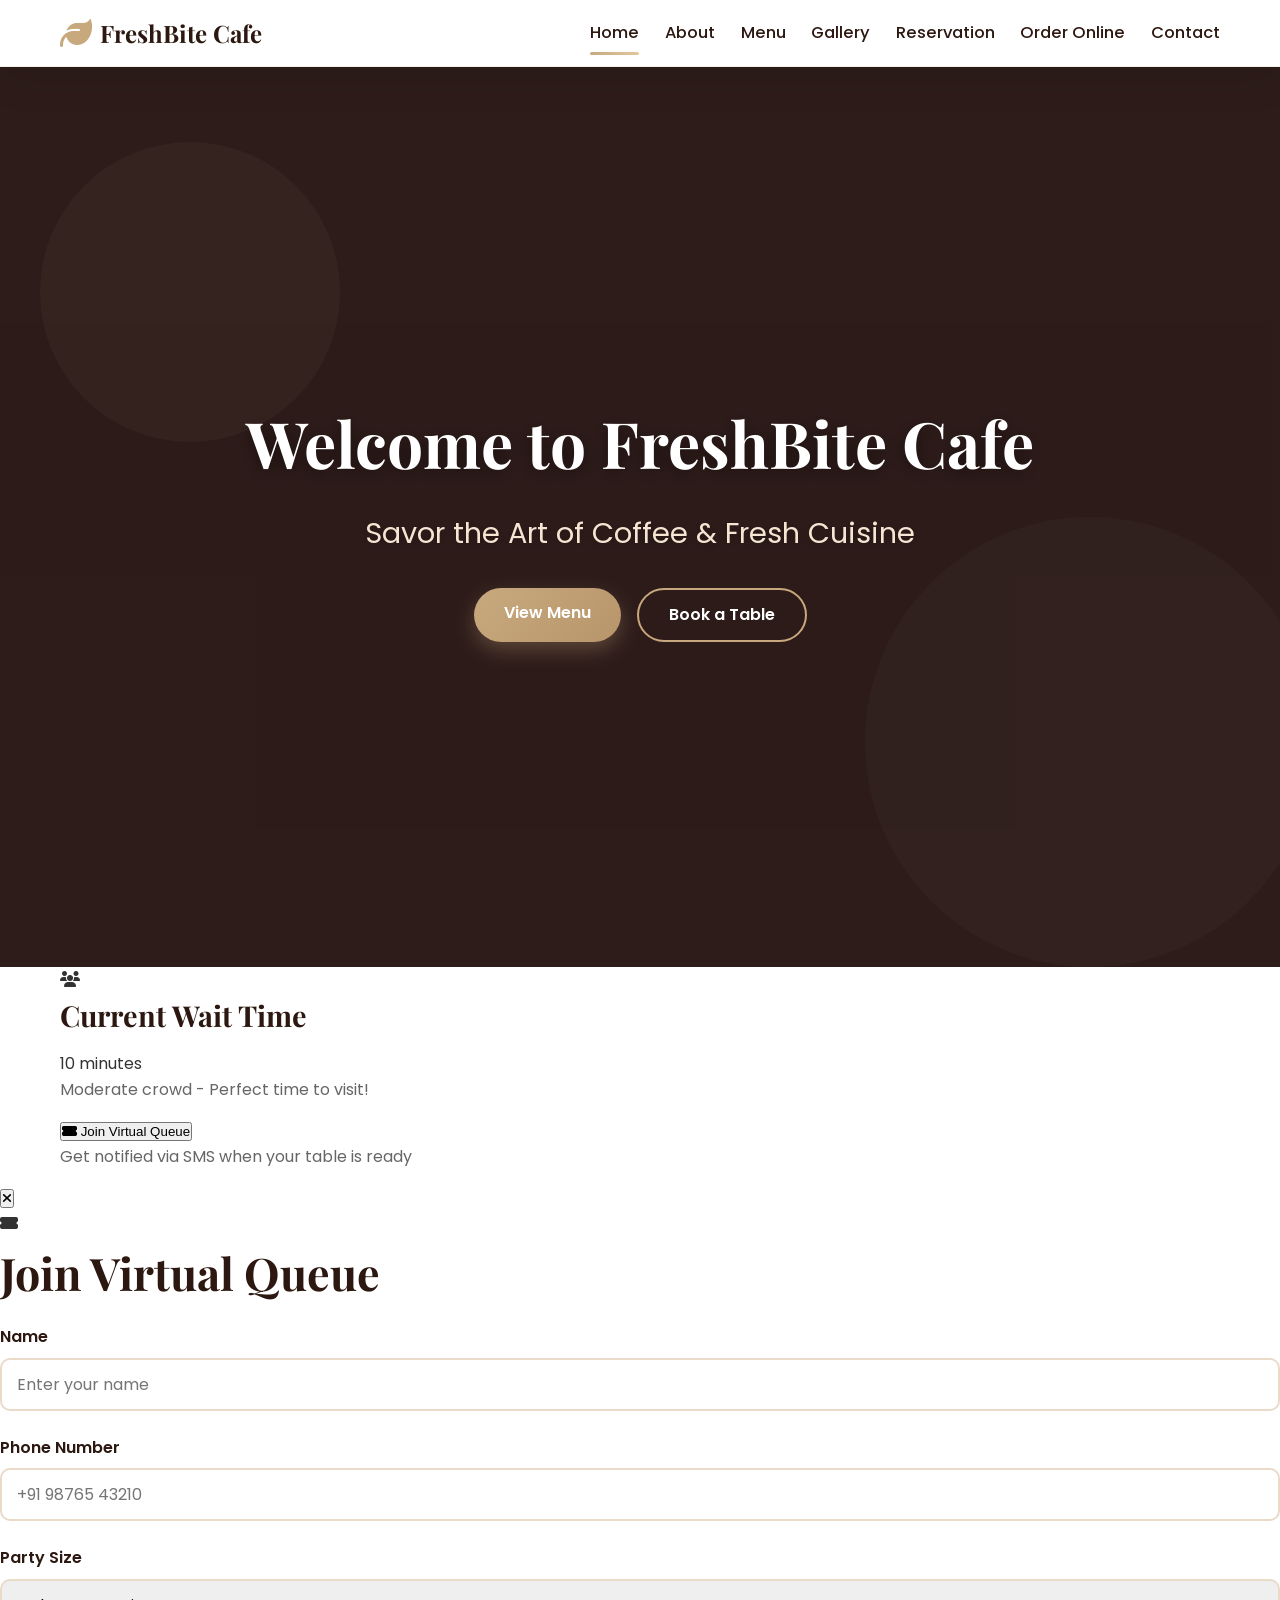
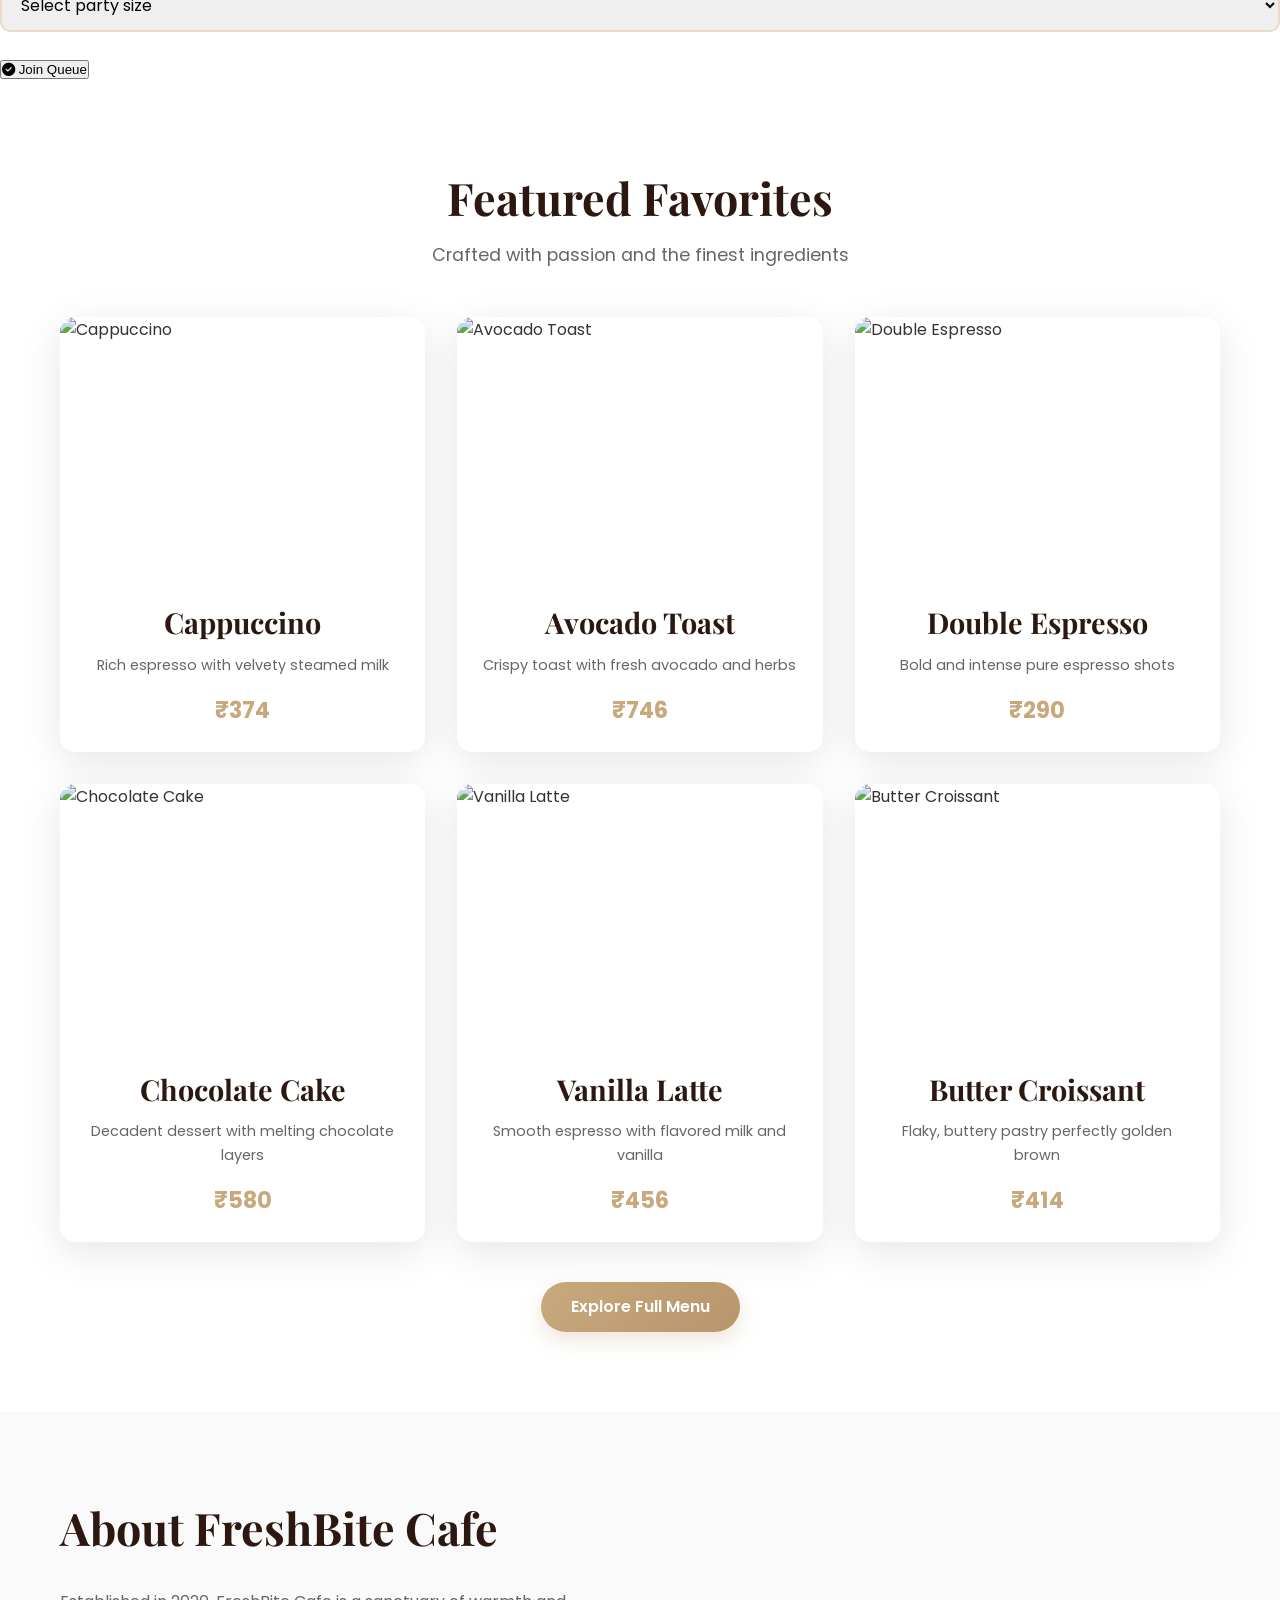
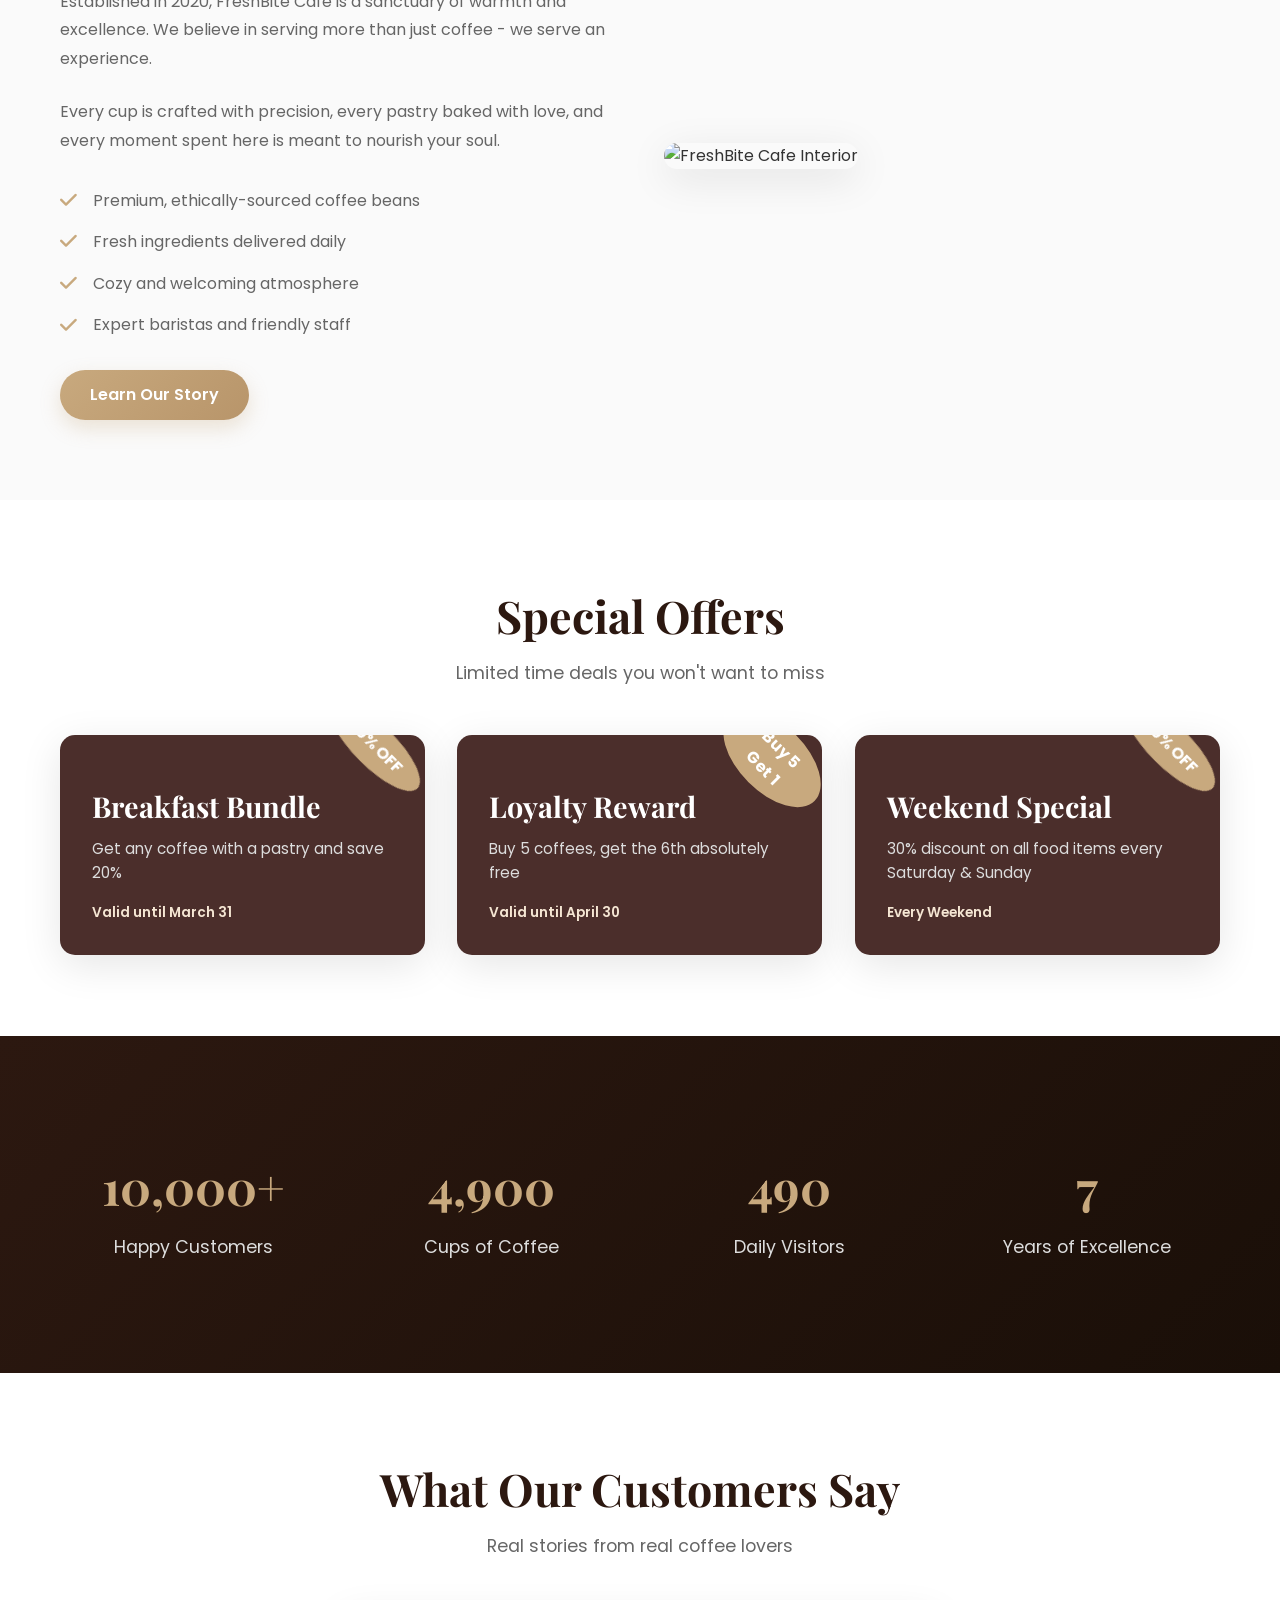
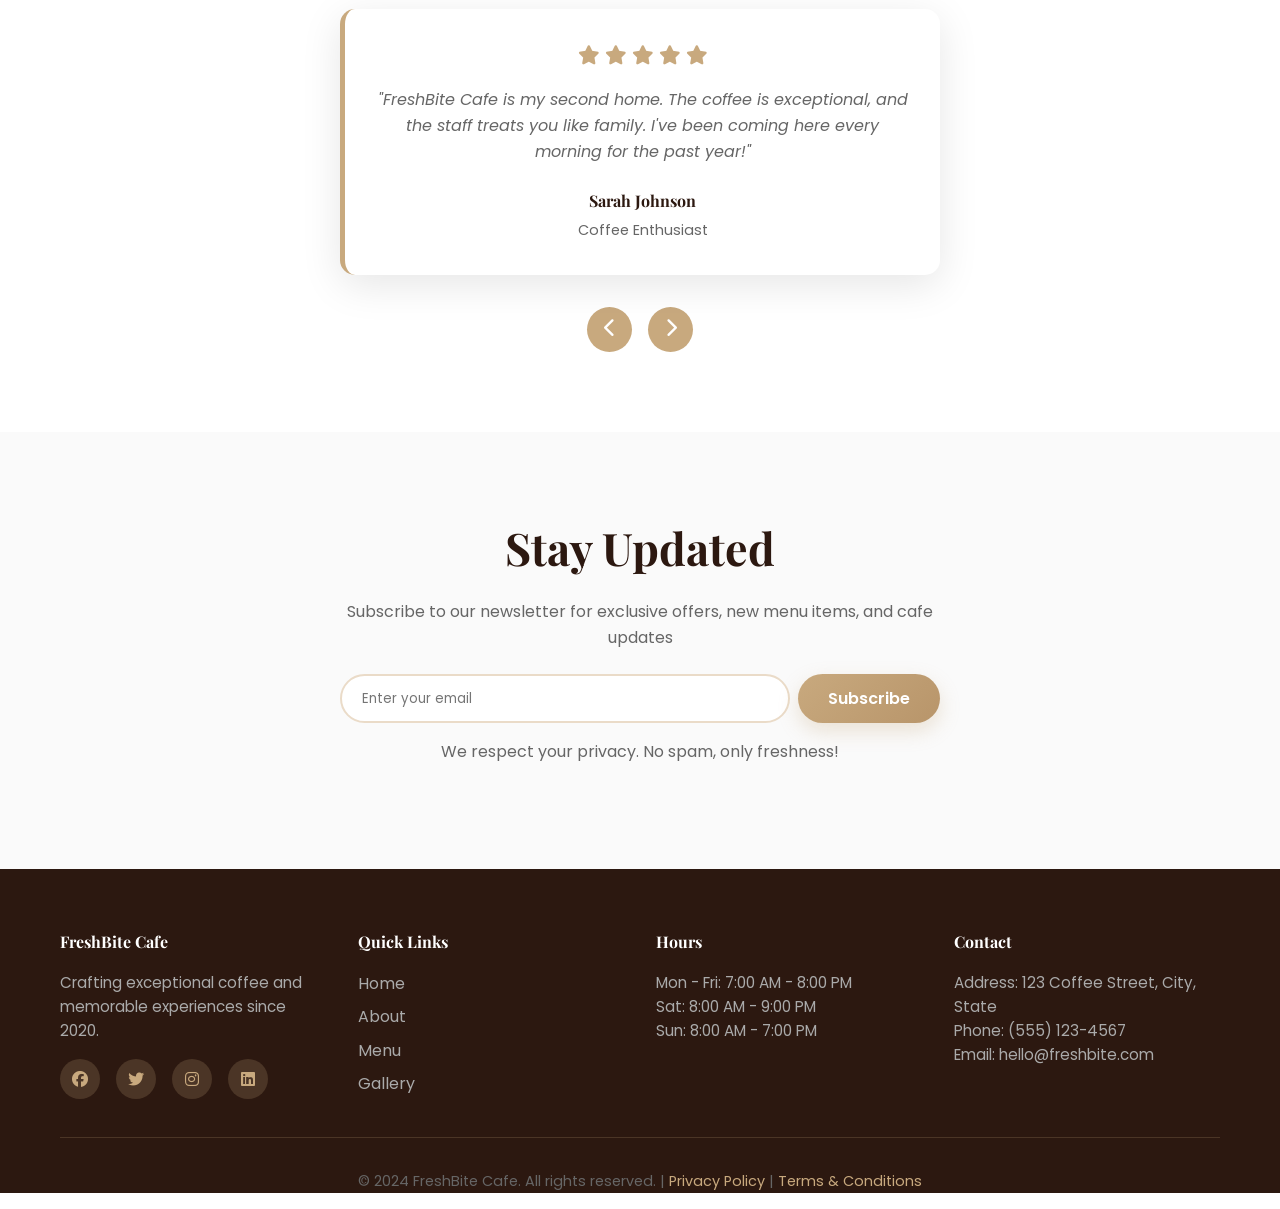
==== index.html @ 6f275ea7 "Initial commit - FreshBite Cafe Website" ====
﻿<!DOCTYPE html>
<html lang="en">
<head>
    <meta charset="UTF-8">
    <meta name="viewport" content="width=device-width, initial-scale=1.0">
    <meta name="description" content="FreshBite Cafe - Premium coffee and cafe experience with fresh ingredients and warm ambiance">
    <meta name="keywords" content="cafe, coffee, restaurant, fresh ingredients, dining">
    <meta name="author" content="FreshBite Cafe">
    <title>FreshBite Cafe - Premium Coffee & Dining Experience</title>
    <link rel="stylesheet" href="css/style.css">
    <link href="https://cdnjs.cloudflare.com/ajax/libs/font-awesome/6.4.0/css/all.min.css" rel="stylesheet">
    <link href="https://fonts.googleapis.com/css2?family=Playfair+Display:wght@400;500;600;700&family=Poppins:wght@300;400;500;600;700&display=swap" rel="stylesheet">
</head>
<body>
    <!-- Navigation -->
    <nav class="navbar">
        <div class="container nav-container">
            <div class="logo">
                <i class="fas fa-leaf"></i>
                <span>FreshBite Cafe</span>
            </div>
            <button class="hamburger" id="hamburger">
                <span></span>
                <span></span>
                <span></span>
            </button>
            <ul class="nav-links" id="navLinks">
                <li><a href="index.html" class="active">Home</a></li>
                <li><a href="pages/about.html">About</a></li>
                <li><a href="pages/menu.html">Menu</a></li>
                <li><a href="pages/gallery.html">Gallery</a></li>
                <li><a href="pages/reservation.html">Reservation</a></li>
                <li><a href="pages/order.html">Order Online</a></li>
                <li><a href="pages/contact.html">Contact</a></li>
            </ul>
        </div>
    </nav>

    <!-- Hero Section -->
    <section class="hero">
        <div class="hero-content">
            <h1 class="hero-title">Welcome to FreshBite Cafe</h1>
            <p class="hero-subtitle">Savor the Art of Coffee & Fresh Cuisine</p>
            <div class="hero-buttons">
                <a href="pages/menu.html" class="btn btn-primary">View Menu</a>
                <a href="pages/reservation.html" class="btn btn-secondary">Book a Table</a>
            </div>
        </div>
        <div class="hero-overlay"></div>
    </section>

    <!-- Queue Status Section -->
    <section class="queue-status-section">
        <div class="container">
            <div class="queue-status-container">
                <div class="queue-left">
                    <div class="queue-icon">
                        <i class="fas fa-users"></i>
                    </div>
                    <div class="queue-info">
                        <h3>Current Wait Time</h3>
                        <div class="wait-time" id="waitTime">
                            <span class="time-number">15</span>
                            <span class="time-unit">minutes</span>
                        </div>
                        <p class="queue-status-text" id="queueStatusText">Moderate crowd - Perfect time to visit!</p>
                    </div>
                </div>
                <div class="queue-right">
                    <button class="join-queue-btn" id="joinQueueBtn">
                        <i class="fas fa-ticket-alt"></i> Join Virtual Queue
                    </button>
                    <p class="queue-note">Get notified via SMS when your table is ready</p>
                </div>
            </div>
        </div>
    </section>

    <!-- Join Queue Modal -->
    <div class="modal-overlay" id="queueModal">
        <div class="modal-content queue-modal">
            <button class="modal-close" id="closeQueueModal">
                <i class="fas fa-times"></i>
            </button>
            <div class="modal-header">
                <i class="fas fa-ticket-alt"></i>
                <h2>Join Virtual Queue</h2>
            </div>
            <form class="queue-form" id="queueForm">
                <div class="form-group">
                    <label for="queueName">Name</label>
                    <input type="text" id="queueName" required placeholder="Enter your name">
                </div>
                <div class="form-group">
                    <label for="queuePhone">Phone Number</label>
                    <input type="tel" id="queuePhone" required placeholder="+91 98765 43210" pattern="[0-9+\s\-()]+">
                </div>
                <div class="form-group">
                    <label for="queuePartySize">Party Size</label>
                    <select id="queuePartySize" required>
                        <option value="">Select party size</option>
                        <option value="1">1 Person</option>
                        <option value="2">2 People</option>
                        <option value="3">3 People</option>
                        <option value="4">4 People</option>
                        <option value="5">5 People</option>
                        <option value="6">6+ People</option>
                    </select>
                </div>
                <button type="submit" class="submit-queue-btn">
                    <i class="fas fa-check-circle"></i> Join Queue
                </button>
            </form>
            <div class="queue-success" id="queueSuccess" style="display: none;">
                <i class="fas fa-check-circle"></i>
                <h3>You're in the Queue!</h3>
                <p>Your position: <strong id="queuePosition">3</strong></p>
                <p>Estimated wait: <strong id="estimatedWait">20 minutes</strong></p>
                <p class="success-note">We'll send you an SMS when your table is ready!</p>
                <button class="close-success-btn" id="closeSuccessBtn">Close</button>
            </div>
        </div>
    </div>

    <!-- Featured Dishes Section -->
    <section class="featured-dishes section-padding">
        <div class="container">
            <div class="section-header">
                <h2>Featured Favorites</h2>
                <p>Crafted with passion and the finest ingredients</p>
            </div>
            <div class="dishes-grid">
                <div class="dish-card" data-aos="fade-up">
                    <div class="dish-image">
                        <img src="https://images.unsplash.com/photo-1534778101976-62847782c213?w=400&h=300&fit=crop" alt="Cappuccino">
                        <div class="dish-overlay">
                            <a href="pages/menu.html" class="btn-small">View Menu</a>
                        </div>
                    </div>
                    <div class="dish-info">
                        <h3>Cappuccino</h3>
                        <p class="desc">Rich espresso with velvety steamed milk</p>
                        <span class="price">₹374</span>
                    </div>
                </div>

                <div class="dish-card" data-aos="fade-up">
                    <div class="dish-image">
                        <img src="https://images.unsplash.com/photo-1588137378633-dea1336ce1e2?w=400&h=300&fit=crop" alt="Avocado Toast">
                        <div class="dish-overlay">
                            <a href="pages/menu.html" class="btn-small">View Menu</a>
                        </div>
                    </div>
                    <div class="dish-info">
                        <h3>Avocado Toast</h3>
                        <p class="desc">Crispy toast with fresh avocado and herbs</p>
                        <span class="price">₹746</span>
                    </div>
                </div>

                <div class="dish-card" data-aos="fade-up">
                    <div class="dish-image">
                        <img src="https://images.unsplash.com/photo-1510591509098-f4fdc6d0ff04?w=400&h=300&fit=crop" alt="Double Espresso">
                        <div class="dish-overlay">
                            <a href="pages/menu.html" class="btn-small">View Menu</a>
                        </div>
                    </div>
                    <div class="dish-info">
                        <h3>Double Espresso</h3>
                        <p class="desc">Bold and intense pure espresso shots</p>
                        <span class="price">₹290</span>
                    </div>
                </div>

                <div class="dish-card" data-aos="fade-up">
                    <div class="dish-image">
                        <img src="https://images.unsplash.com/photo-1578985545062-69928b1d9587?w=400&h=300&fit=crop" alt="Chocolate Cake">
                        <div class="dish-overlay">
                            <a href="pages/menu.html" class="btn-small">View Menu</a>
                        </div>
                    </div>
                    <div class="dish-info">
                        <h3>Chocolate Cake</h3>
                        <p class="desc">Decadent dessert with melting chocolate layers</p>
                        <span class="price">₹580</span>
                    </div>
                </div>

                <div class="dish-card" data-aos="fade-up">
                    <div class="dish-image">
                        <img src="https://images.unsplash.com/photo-1461023058943-07fcbe16d735?w=400&h=300&fit=crop" alt="Vanilla Latte">
                        <div class="dish-overlay">
                            <a href="pages/menu.html" class="btn-small">View Menu</a>
                        </div>
                    </div>
                    <div class="dish-info">
                        <h3>Vanilla Latte</h3>
                        <p class="desc">Smooth espresso with flavored milk and vanilla</p>
                        <span class="price">₹456</span>
                    </div>
                </div>

                <div class="dish-card" data-aos="fade-up">
                    <div class="dish-image">
                        <img src="https://images.unsplash.com/photo-1555507036-ab1f4038808a?w=400&h=300&fit=crop" alt="Butter Croissant">
                        <div class="dish-overlay">
                            <a href="pages/menu.html" class="btn-small">View Menu</a>
                        </div>
                    </div>
                    <div class="dish-info">
                        <h3>Butter Croissant</h3>
                        <p class="desc">Flaky, buttery pastry perfectly golden brown</p>
                        <span class="price">₹414</span>
                    </div>
                </div>
            </div>
            <div class="text-center" style="margin-top: 40px;">
                <a href="pages/menu.html" class="btn btn-primary">Explore Full Menu</a>
            </div>
        </div>
    </section>

    <!-- About Preview Section -->
    <section class="about-preview section-padding bg-light">
        <div class="container">
            <div class="about-grid">
                <div class="about-content" data-aos="fade-right">
                    <h2>About FreshBite Cafe</h2>
                    <p>Established in 2020, FreshBite Cafe is a sanctuary of warmth and excellence. We believe in serving more than just coffee - we serve an experience.</p>
                    <p>Every cup is crafted with precision, every pastry baked with love, and every moment spent here is meant to nourish your soul.</p>
                    <ul class="benefits-list">
                        <li><i class="fas fa-check"></i> Premium, ethically-sourced coffee beans</li>
                        <li><i class="fas fa-check"></i> Fresh ingredients delivered daily</li>
                        <li><i class="fas fa-check"></i> Cozy and welcoming atmosphere</li>
                        <li><i class="fas fa-check"></i> Expert baristas and friendly staff</li>
                    </ul>
                    <a href="pages/about.html" class="btn btn-primary">Learn Our Story</a>
                </div>
                <div class="about-image" data-aos="fade-left">
                    <img src="https://images.unsplash.com/photo-1554118811-1e0d58224f24?w=600&h=500&fit=crop" alt="FreshBite Cafe Interior">
                </div>
            </div>
        </div>
    </section>

    <!-- Special Offers Section -->
    <section class="special-offers section-padding">
        <div class="container">
            <div class="section-header">
                <h2>Special Offers</h2>
                <p>Limited time deals you won't want to miss</p>
            </div>
            <div class="offers-grid">
                <div class="offer-card" data-aos="zoom-in">
                    <div class="offer-badge">20% OFF</div>
                    <h3>Breakfast Bundle</h3>
                    <p>Get any coffee with a pastry and save 20%</p>
                    <span class="valid">Valid until March 31</span>
                </div>
                <div class="offer-card" data-aos="zoom-in">
                    <div class="offer-badge">Buy 5 Get 1</div>
                    <h3>Loyalty Reward</h3>
                    <p>Buy 5 coffees, get the 6th absolutely free</p>
                    <span class="valid">Valid until April 30</span>
                </div>
                <div class="offer-card" data-aos="zoom-in">
                    <div class="offer-badge">30% OFF</div>
                    <h3>Weekend Special</h3>
                    <p>30% discount on all food items every Saturday & Sunday</p>
                    <span class="valid">Every Weekend</span>
                </div>
            </div>
        </div>
    </section>

    <!-- Statistics Section -->
    <section class="statistics section-padding bg-dark">
        <div class="container">
            <div class="stats-grid">
                <div class="stat-item" data-aos="fade-up">
                    <h3 class="stat-number" data-count="10000">0</h3>
                    <p>Happy Customers</p>
                </div>
                <div class="stat-item" data-aos="fade-up">
                    <h3 class="stat-number" data-count="5000">0</h3>
                    <p>Cups of Coffee</p>
                </div>
                <div class="stat-item" data-aos="fade-up">
                    <h3 class="stat-number" data-count="500">0</h3>
                    <p>Daily Visitors</p>
                </div>
                <div class="stat-item" data-aos="fade-up">
                    <h3 class="stat-number" data-count="8">0</h3>
                    <p>Years of Excellence</p>
                </div>
            </div>
        </div>
    </section>

    <!-- Testimonials Section -->
    <section class="testimonials section-padding">
        <div class="container">
            <div class="section-header">
                <h2>What Our Customers Say</h2>
                <p>Real stories from real coffee lovers</p>
            </div>
            <div class="testimonials-carousel" data-aos="fade-up">
                <div class="testimonial-item active">
                    <div class="testimonial-content">
                        <div class="stars">
                            <i class="fas fa-star"></i>
                            <i class="fas fa-star"></i>
                            <i class="fas fa-star"></i>
                            <i class="fas fa-star"></i>
                            <i class="fas fa-star"></i>
                        </div>
                        <p>"FreshBite Cafe is my second home. The coffee is exceptional, and the staff treats you like family. I've been coming here every morning for the past year!"</p>
                        <h4>Sarah Johnson</h4>
                        <span>Coffee Enthusiast</span>
                    </div>
                </div>

                <div class="testimonial-item">
                    <div class="testimonial-content">
                        <div class="stars">
                            <i class="fas fa-star"></i>
                            <i class="fas fa-star"></i>
                            <i class="fas fa-star"></i>
                            <i class="fas fa-star"></i>
                            <i class="fas fa-star"></i>
                        </div>
                        <p>"The ambiance here is perfect for working or meeting friends. Their pastries are fresh daily and the service is always prompt. Highly recommended!"</p>
                        <h4>Michael Chen</h4>
                        <span>Regular Customer</span>
                    </div>
                </div>

                <div class="testimonial-item">
                    <div class="testimonial-content">
                        <div class="stars">
                            <i class="fas fa-star"></i>
                            <i class="fas fa-star"></i>
                            <i class="fas fa-star"></i>
                            <i class="fas fa-star"></i>
                            <i class="fas fa-star"></i>
                        </div>
                        <p>"I had my first date here and we've been back every week since. The food is delicious, and the cozy atmosphere makes every visit special."</p>
                        <h4>Emily Rodriguez</h4>
                        <span>Cafe Lover</span>
                    </div>
                </div>
            </div>

            <div class="carousel-nav">
                <button class="carousel-btn prev" id="prevTestimonial">
                    <i class="fas fa-chevron-left"></i>
                </button>
                <button class="carousel-btn next" id="nextTestimonial">
                    <i class="fas fa-chevron-right"></i>
                </button>
            </div>
        </div>
    </section>

    <!-- Newsletter Section -->
    <section class="newsletter section-padding bg-light">
        <div class="container">
            <div class="newsletter-content" data-aos="fade-up">
                <h2>Stay Updated</h2>
                <p>Subscribe to our newsletter for exclusive offers, new menu items, and cafe updates</p>
                <form class="newsletter-form" id="newsletterForm">
                    <input type="email" placeholder="Enter your email" required>
                    <button type="submit" class="btn btn-primary">Subscribe</button>
                </form>
                <p class="newsletter-note">We respect your privacy. No spam, only freshness!</p>
            </div>
        </div>
    </section>

    <!-- Footer -->
    <footer class="footer">
        <div class="container">
            <div class="footer-content">
                <div class="footer-section">
                    <h4>FreshBite Cafe</h4>
                    <p>Crafting exceptional coffee and memorable experiences since 2020.</p>
                    <div class="social-links">
                        <a href="#"><i class="fab fa-facebook"></i></a>
                        <a href="#"><i class="fab fa-twitter"></i></a>
                        <a href="#"><i class="fab fa-instagram"></i></a>
                        <a href="#"><i class="fab fa-linkedin"></i></a>
                    </div>
                </div>
                <div class="footer-section">
                    <h4>Quick Links</h4>
                    <ul>
                        <li><a href="index.html">Home</a></li>
                        <li><a href="pages/about.html">About</a></li>
                        <li><a href="pages/menu.html">Menu</a></li>
                        <li><a href="pages/gallery.html">Gallery</a></li>
                    </ul>
                </div>
                <div class="footer-section">
                    <h4>Hours</h4>
                    <p>Mon - Fri: 7:00 AM - 8:00 PM<br>Sat: 8:00 AM - 9:00 PM<br>Sun: 8:00 AM - 7:00 PM</p>
                </div>
                <div class="footer-section">
                    <h4>Contact</h4>
                    <p>Address: 123 Coffee Street, City, State<br>Phone: (555) 123-4567<br>Email: hello@freshbite.com</p>
                </div>
            </div>
            <div class="footer-bottom">
                <p>&copy; 2024 FreshBite Cafe. All rights reserved. | <a href="#">Privacy Policy</a> | <a href="#">Terms & Conditions</a></p>
            </div>
        </div>
    </footer>

    <script src="js/script.js"></script>
</body>
</html>
---- css/style.css ----
/* ===== Global CSS Variables ===== */
:root {
    --primary-color: #C8A97E;
    --dark-color: #2C1810;
    --light-color: #F5E6D3;
    --accent-color: #4B2E2B;
    --text-color: #333;
    --border-color: #EADBC8;
    --white: #FFFFFF;
    
    --font-heading: 'Playfair Display', serif;
    --font-body: 'Poppins', sans-serif;
    
    --transition: all 0.3s ease;
    --shadow: 0 10px 40px rgba(0, 0, 0, 0.1);
    --shadow-dark: 0 20px 60px rgba(0, 0, 0, 0.15);
}

/* ===== Reset & Base Styles ===== */
* {
    margin: 0;
    padding: 0;
    box-sizing: border-box;
}

html {
    scroll-behavior: smooth;
}

body {
    font-family: var(--font-body);
    color: var(--text-color);
    line-height: 1.6;
    background-color: var(--white);
    opacity: 1;
    transition: opacity 0.3s ease;
}

body.page-transitioning {
    opacity: 0;
    pointer-events: none;
}

/* ===== Global UX Enhancements ===== */
.scroll-progress {
    position: fixed;
    top: 0;
    left: 0;
    height: 3px;
    width: 0;
    background: linear-gradient(90deg, var(--primary-color), #e2c79f);
    z-index: 2000;
    transition: width 0.15s linear;
}

.back-to-top {
    position: fixed;
    right: 22px;
    bottom: 22px;
    width: 48px;
    height: 48px;
    border: none;
    border-radius: 50%;
    background: var(--primary-color);
    color: var(--white);
    box-shadow: 0 10px 24px rgba(0, 0, 0, 0.2);
    cursor: pointer;
    z-index: 1200;
    opacity: 0;
    transform: translateY(12px);
    pointer-events: none;
    transition: opacity 0.25s ease, transform 0.25s ease, background-color 0.2s ease;
}

.back-to-top:hover {
    background: var(--accent-color);
}

.back-to-top.visible {
    opacity: 1;
    transform: translateY(0);
    pointer-events: auto;
}

@media (prefers-reduced-motion: reduce) {
    .scroll-progress,
    .back-to-top {
        transition: none;
    }
}

/* ===== Typography ===== */
h1, h2, h3, h4, h5, h6 {
    font-family: var(--font-heading);
    color: var(--dark-color);
}

h1 {
    font-size: 3.5rem;
    margin-bottom: 1rem;
}

h2 {
    font-size: 2.8rem;
    margin-bottom: 1rem;
}

h3 {
    font-size: 1.8rem;
    margin-bottom: 0.8rem;
}

p {
    margin-bottom: 1rem;
    color: #666;
}

a {
    color: var(--primary-color);
    text-decoration: none;
    transition: var(--transition);
}

a:hover {
    color: var(--dark-color);
}

/* ===== Container & Spacing ===== */
.container {
    max-width: 1200px;
    margin: 0 auto;
    padding: 0 20px;
}

.section-padding {
    padding: 80px 0;
}

.text-center {
    text-align: center;
}

/* ===== Navigation ===== */
.navbar {
    position: sticky;
    top: 0;
    background: rgba(255, 255, 255, 0.92);
    backdrop-filter: blur(10px);
    -webkit-backdrop-filter: blur(10px);
    padding: 0.85rem 0;
    border-bottom: 1px solid rgba(200, 169, 126, 0.18);
    box-shadow: 0 8px 26px rgba(0, 0, 0, 0.08);
    z-index: 1000;
    transition: var(--transition);
}

.nav-container {
    display: flex;
    justify-content: space-between;
    align-items: center;
}

.logo {
    display: flex;
    align-items: center;
    gap: 0.5rem;
    font-size: 1.5rem;
    font-weight: 700;
    color: var(--dark-color);
    font-family: var(--font-heading);
}

.logo i {
    color: var(--primary-color);
    font-size: 2rem;
}

.nav-links {
    display: flex;
    list-style: none;
    gap: 1.6rem;
    align-items: center;
}

.nav-links a {
    color: var(--dark-color);
    font-weight: 500;
    font-size: 1.03rem;
    padding: 0.25rem 0;
    position: relative;
    transition: var(--transition);
}

.nav-links a:hover {
    color: var(--accent-color);
}

.nav-links a::after {
    content: '';
    position: absolute;
    bottom: -7px;
    left: 0;
    width: 0;
    height: 3px;
    border-radius: 3px;
    background: linear-gradient(90deg, var(--primary-color), #e2c79f);
    transition: var(--transition);
}

.nav-links a:hover::after,
.nav-links a.active::after {
    width: 100%;
}

.nav-links a:focus-visible {
    outline: 2px solid rgba(200, 169, 126, 0.55);
    outline-offset: 4px;
    border-radius: 6px;
}

.hamburger {
    display: none;
    flex-direction: column;
    cursor: pointer;
    background: none;
    border: none;
    gap: 5px;
}

.hamburger span {
    width: 25px;
    height: 3px;
    background-color: var(--dark-color);
    border-radius: 3px;
    transition: var(--transition);
}

/* ===== Hero Section ===== */
.hero {
    height: 100vh;
    background: linear-gradient(135deg, #4B2E2B 0%, #2C1810 100%);
    background-image: url('data:image/svg+xml,<svg xmlns="http://www.w3.org/2000/svg" viewBox="0 0 1200 600"><rect fill="%234B2E2B" width="1200" height="600"/><circle cx="300" cy="150" r="100" fill="%23C8A97E" opacity="0.1"/><circle cx="900" cy="450" r="150" fill="%23EADBC8" opacity="0.05"/></svg>');
    background-size: cover;
    background-position: center;
    display: flex;
    align-items: center;
    justify-content: center;
    position: relative;
    overflow: hidden;
}

.hero-overlay {
    position: absolute;
    top: 0;
    left: 0;
    right: 0;
    bottom: 0;
    background: rgba(0, 0, 0, 0.4);
    z-index: 1;
}

.hero-content {
    text-align: center;
    color: var(--white);
    z-index: 2;
    position: relative;
    animation: fadeInUp 1s ease-out;
}

.hero-title {
    font-size: 4rem;
    margin-bottom: 1rem;
    color: var(--white);
    text-shadow: 0 4px 18px rgba(0, 0, 0, 0.45);
    animation: slideInDown 0.8s ease-out;
}

.hero-subtitle {
    font-size: 1.8rem;
    margin-bottom: 2rem;
    color: var(--light-color);
    text-shadow: 0 2px 10px rgba(0, 0, 0, 0.35);
    animation: slideInUp 0.8s ease-out 0.2s backwards;
}

.hero-buttons {
    display: flex;
    gap: 1rem;
    justify-content: center;
    flex-wrap: wrap;
    animation: fadeIn 1s ease-out 0.4s backwards;
}

/* ===== Buttons ===== */
.btn {
    display: inline-block;
    padding: 12px 30px;
    border-radius: 50px;
    font-weight: 600;
    text-decoration: none;
    transition: var(--transition);
    cursor: pointer;
    border: none;
    font-family: var(--font-body);
    font-size: 1rem;
}

.btn-primary {
    background: linear-gradient(135deg, var(--primary-color), #b8956a);
    color: var(--white);
    box-shadow: 0 8px 20px rgba(200, 169, 126, 0.3);
}

.btn-primary:hover {
    transform: translateY(-3px);
    box-shadow: 0 12px 30px rgba(200, 169, 126, 0.4);
}

.btn-secondary {
    background: transparent;
    color: var(--white);
    border: 2px solid var(--primary-color);
}

.btn-secondary:hover {
    background: var(--primary-color);
    color: var(--white);
    transform: translateY(-3px);
}

.btn-small {
    padding: 8px 20px;
    font-size: 0.9rem;
}

/* ===== Featured Dishes Section ===== */
.featured-dishes {
    background: var(--white);
}

.section-header {
    text-align: center;
    margin-bottom: 3rem;
}

.section-header h2 {
    color: var(--dark-color);
    margin-bottom: 0.5rem;
}

.section-header p {
    font-size: 1.1rem;
    color: #666;
}

.dishes-grid {
    display: grid;
    grid-template-columns: repeat(auto-fit, minmax(280px, 1fr));
    gap: 2rem;
    margin-bottom: 2rem;
}

.dish-card {
    background: var(--white);
    border-radius: 15px;
    overflow: hidden;
    box-shadow: var(--shadow);
    transition: var(--transition);
    cursor: pointer;
}

.dish-card:hover {
    transform: translateY(-10px);
    box-shadow: var(--shadow-dark);
}

.dish-image {
    position: relative;
    overflow: hidden;
    height: 250px;
}

.dish-image img {
    width: 100%;
    height: 100%;
    object-fit: cover;
    transition: var(--transition);
}

.dish-card:hover .dish-image img {
    transform: scale(1.1);
}

.dish-overlay {
    position: absolute;
    top: 0;
    left: 0;
    right: 0;
    bottom: 0;
    background: rgba(76, 46, 43, 0.8);
    display: flex;
    align-items: center;
    justify-content: center;
    opacity: 0;
    transition: var(--transition);
}

.dish-card:hover .dish-overlay {
    opacity: 1;
}

.dish-info {
    padding: 1.5rem;
    text-align: center;
}

.dish-info h3 {
    margin: 0.5rem 0;
    color: var(--dark-color);
}

.dish-info .desc {
    font-size: 0.9rem;
    color: #666;
    margin-bottom: 1rem;
}

.price {
    display: block;
    font-size: 1.4rem;
    color: var(--primary-color);
    font-weight: 700;
}

/* ===== About Preview Section ===== */
.about-preview {
    background: #FAFAFA;
}

.about-grid {
    display: grid;
    grid-template-columns: 1fr 1fr;
    gap: 3rem;
    align-items: center;
}

.about-content h2 {
    margin-bottom: 1.5rem;
}

.about-content p {
    font-size: 1rem;
    line-height: 1.8;
    margin-bottom: 1.5rem;
    color: #666;
}

.benefits-list {
    list-style: none;
    margin: 2rem 0;
}

.benefits-list li {
    display: flex;
    align-items: center;
    gap: 1rem;
    margin-bottom: 1rem;
    font-size: 1rem;
    color: #666;
}

.benefits-list i {
    color: var(--primary-color);
    font-size: 1.2rem;
}

.about-image img {
    width: 100%;
    border-radius: 15px;
    box-shadow: var(--shadow);
}

/* ===== Special Offers Section ===== */
.offers-grid {
    display: grid;
    grid-template-columns: repeat(auto-fit, minmax(260px, 1fr));
    gap: 2rem;
}

.offer-card {
    background: linear-gradient(135deg, var(--accent-color), #4B2E2B);
    color: var(--white);
    padding: 2rem;
    border-radius: 15px;
    position: relative;
    overflow: hidden;
    transition: var(--transition);
    box-shadow: var(--shadow);
}

.offer-card:hover {
    transform: translateY(-10px);
    box-shadow: var(--shadow-dark);
}

.offer-badge {
    position: absolute;
    top: -10px;
    right: -10px;
    background: var(--primary-color);
    color: var(--white);
    padding: 0.5rem 1.5rem;
    font-weight: 700;
    transform: rotate(45deg);
    border-radius: 50%;
    width: 120px;
    text-align: center;
}

.offer-card h3 {
    color: var(--white);
    margin-bottom: 0.5rem;
    margin-top: 1rem;
}

.offer-card p {
    color: #ddd;
    font-size: 0.95rem;
}

.valid {
    display: block;
    font-size: 0.85rem;
    color: var(--light-color);
    margin-top: 1rem;
    font-weight: 600;
}

/* ===== Statistics Section ===== */
.statistics {
    background: linear-gradient(135deg, #2C1810, #1a0f08);
    color: var(--white);
}

.stats-grid {
    display: grid;
    grid-template-columns: repeat(auto-fit, minmax(200px, 1fr));
    gap: 2rem;
    text-align: center;
}

.stat-item {
    padding: 2rem;
}

.stat-number {
    font-size: 3rem;
    font-weight: 700;
    color: var(--primary-color);
    margin-bottom: 0.5rem;
}

.stat-item p {
    font-size: 1.1rem;
    color: #ddd;
    margin: 0;
}

/* ===== Testimonials Section ===== */
.testimonials-carousel {
    position: relative;
    max-width: 600px;
    margin: 2rem auto;
}

.testimonial-item {
    display: none;
    opacity: 0;
    transition: var(--transition);
}

.testimonial-item.active {
    display: block;
    opacity: 1;
}

.testimonial-content {
    background: var(--white);
    padding: 2rem;
    border-radius: 15px;
    box-shadow: var(--shadow);
    text-align: center;
    border-left: 5px solid var(--primary-color);
}

.stars {
    color: var(--primary-color);
    font-size: 1.2rem;
    margin-bottom: 1rem;
}

.testimonial-content p {
    font-size: 1rem;
    color: #666;
    margin-bottom: 1.5rem;
    font-style: italic;
}

.testimonial-content h4 {
    color: var(--dark-color);
    margin-bottom: 0.2rem;
}

.testimonial-content span {
    color: #666;
    font-size: 0.9rem;
}

.carousel-nav {
    display: flex;
    justify-content: center;
    gap: 1rem;
    margin-top: 2rem;
}

.carousel-btn {
    background: var(--primary-color);
    color: var(--white);
    border: none;
    width: 45px;
    height: 45px;
    border-radius: 50%;
    cursor: pointer;
    transition: var(--transition);
    font-size: 1.2rem;
}

.carousel-btn:hover {
    background: var(--dark-color);
    transform: scale(1.1);
}

/* ===== Newsletter Section ===== */
.newsletter-content {
    text-align: center;
    max-width: 600px;
    margin: 0 auto;
}

.newsletter-content h2 {
    margin-bottom: 1rem;
}

.newsletter-content p {
    margin-bottom: 1.5rem;
    font-size: 1rem;
}

.newsletter-form {
    display: flex;
    gap: 0.5rem;
    margin-bottom: 1rem;
    flex-wrap: wrap;
    justify-content: center;
}

.newsletter-form input {
    flex: 1;
    min-width: 200px;
    padding: 12px 20px;
    border: 2px solid var(--border-color);
    border-radius: 50px;
    font-family: var(--font-body);
    transition: var(--transition);
}

.newsletter-form input:focus {
    outline: none;
    border-color: var(--primary-color);
    box-shadow: 0 0 0 3px rgba(200, 169, 126, 0.1);
}

.newsletter-form button {
    padding: 12px 30px;
}

.newsletter-note {
    font-size: 0.85rem;
    color: #666;
    margin: 0;
}

/* ===== Footer ===== */
.footer {
    background: var(--dark-color);
    color: #ddd;
    padding: 60px 0 0;
}

.footer-content {
    display: grid;
    grid-template-columns: repeat(auto-fit, minmax(250px, 1fr));
    gap: 2rem;
    margin-bottom: 2rem;
}

.footer-section h4 {
    color: var(--white);
    margin-bottom: 1rem;
}

.footer-section p {
    font-size: 0.95rem;
    color: #aaa;
}

.footer-section ul {
    list-style: none;
}

.footer-section ul li {
    margin-bottom: 0.5rem;
}

.footer-section ul li a {
    color: #aaa;
    transition: var(--transition);
}

.footer-section ul li a:hover {
    color: var(--primary-color);
}

.social-links {
    display: flex;
    gap: 1rem;
}

.social-links a {
    display: inline-flex;
    align-items: center;
    justify-content: center;
    width: 40px;
    height: 40px;
    background: rgba(200, 169, 126, 0.2);
    border-radius: 50%;
    color: var(--primary-color);
    transition: var(--transition);
    pointer-events: none;
    cursor: default;
}

.social-links a:hover {
    background: var(--primary-color);
    color: var(--white);
    transform: translateY(-3px);
}

.social-links-large a {
    width: 45px;
    height: 45px;
    font-size: 1.5rem;
}

.footer-bottom {
    border-top: 1px solid rgba(200, 169, 126, 0.2);
    padding-top: 2rem;
    text-align: center;
    font-size: 0.9rem;
    color: #999;
}

.footer-bottom a {
    color: var(--primary-color);
}

/* ===== Page Header ===== */
.page-header {
    background: linear-gradient(135deg, #4B2E2B 0%, #2C1810 100%);
    color: var(--white);
    padding: 120px 20px;
    text-align: center;
}

.page-header-content h1 {
    color: var(--white);
    font-size: 3rem;
    margin-bottom: 0.5rem;
}

.page-header-content p {
    color: var(--light-color);
    font-size: 1.3rem;
    margin: 0;
}

/* ===== Menu Page ===== */
.filter-buttons {
    display: flex;
    justify-content: center;
    gap: 1rem;
    flex-wrap: wrap;
    margin-bottom: 3rem;
}

.filter-btn {
    padding: 10px 25px;
    border: 2px solid var(--border-color);
    background: var(--white);
    color: var(--dark-color);
    border-radius: 50px;
    cursor: pointer;
    font-weight: 600;
    transition: var(--transition);
    font-family: var(--font-body);
}

.filter-btn:hover,
.filter-btn.active {
    background: var(--primary-color);
    color: var(--white);
    border-color: var(--primary-color);
}

.menu-grid {
    display: grid;
    grid-template-columns: repeat(auto-fit, minmax(280px, 1fr));
    gap: 2rem;
}

.menu-item {
    background: var(--white);
    border-radius: 15px;
    overflow: hidden;
    box-shadow: var(--shadow);
    transition: var(--transition);
    opacity: 1;
    animation: fadeIn 0.3s ease-out;
}

.menu-item.hidden {
    display: none;
}

.menu-item:hover {
    transform: translateY(-10px);
    box-shadow: var(--shadow-dark);
}

.menu-item-image {
    position: relative;
    overflow: hidden;
    height: 250px;
}

.menu-item-image img {
    width: 100%;
    height: 100%;
    object-fit: cover;
    transition: var(--transition);
}

.menu-item:hover .menu-item-image img {
    transform: scale(1.1);
}

.menu-overlay {
    position: absolute;
    top: 0;
    left: 0;
    right: 0;
    bottom: 0;
    background: rgba(76, 46, 43, 0.8);
    display: flex;
    align-items: center;
    justify-content: center;
    opacity: 0;
    transition: var(--transition);
}

.menu-item:hover .menu-overlay {
    opacity: 1;
}

.order-btn {
    background: var(--primary-color);
    color: var(--white);
    border: none;
    padding: 10px 25px;
    border-radius: 50px;
    cursor: pointer;
    font-weight: 600;
    transition: var(--transition);
    font-family: var(--font-body);
}

.order-btn:hover {
    background: var(--dark-color);
}

.menu-item-content {
    padding: 1.5rem;
    text-align: center;
}

.menu-item-content h3 {
    margin-bottom: 0.5rem;
}

.menu-item-content p {
    font-size: 0.9rem;
    color: #999;
    margin-bottom: 1rem;
}

.menu-price {
    display: block;
    font-size: 1.3rem;
    font-weight: 700;
    color: var(--primary-color);
}

/* ===== Gallery Page ===== */
.gallery-section {
    background: var(--white);
}

.gallery-grid {
    display: grid;
    grid-template-columns: repeat(auto-fit, minmax(280px, 1fr));
    gap: 2rem;
}

.gallery-item {
    border-radius: 15px;
    overflow: hidden;
    box-shadow: var(--shadow);
    transition: var(--transition);
}

.gallery-item:hover {
    box-shadow: var(--shadow-dark);
}

.gallery-image-wrapper {
    position: relative;
    overflow: hidden;
    height: 280px;
}

.gallery-image-wrapper img {
    width: 100%;
    height: 100%;
    object-fit: cover;
    transition: var(--transition);
}

.gallery-item:hover .gallery-image-wrapper img {
    transform: scale(1.1);
}

.gallery-overlay {
    position: absolute;
    top: 0;
    left: 0;
    right: 0;
    bottom: 0;
    background: rgba(76, 46, 43, 0.8);
    display: flex;
    align-items: center;
    justify-content: center;
    opacity: 0;
    transition: var(--transition);
}

.gallery-item:hover .gallery-overlay {
    opacity: 1;
}

.lightbox-trigger {
    display: inline-flex;
    align-items: center;
    justify-content: center;
    width: 50px;
    height: 50px;
    background: var(--primary-color);
    color: var(--white);
    border-radius: 50%;
    font-size: 1.5rem;
    transition: var(--transition);
}

.lightbox-trigger:hover {
    background: var(--dark-color);
    transform: scale(1.1);
}

.gallery-caption {
    padding: 1rem 1.5rem;
    background: #f9f9f9;
    text-align: center;
    margin: 0;
    color: var(--dark-color);
    font-weight: 600;
}

/* ===== Lightbox ===== */
.lightbox-modal {
    display: none;
    position: fixed;
    top: 0;
    left: 0;
    right: 0;
    bottom: 0;
    background: rgba(0, 0, 0, 0.95);
    z-index: 2000;
    align-items: center;
    justify-content: center;
}

.lightbox-modal.active {
    display: flex;
}

.lightbox-content {
    position: relative;
    max-width: 90vw;
    max-height: 80vh;
}

.lightbox-content img {
    width: 100%;
    height: auto;
    max-width: 800px;
    max-height: 600px;
    object-fit: contain;
    border-radius: 10px;
}

.lightbox-close {
    position: absolute;
    top: -40px;
    right: 0;
    background: none;
    border: none;
    color: var(--white);
    font-size: 2rem;
    cursor: pointer;
    transition: var(--transition);
}

.lightbox-close:hover {
    transform: scale(1.2);
}

.lightbox-prev,
.lightbox-next {
    position: absolute;
    top: 50%;
    transform: translateY(-50%);
    background: rgba(200, 169, 126, 0.8);
    color: var(--white);
    border: none;
    width: 50px;
    height: 50px;
    border-radius: 50%;
    font-size: 1.5rem;
    cursor: pointer;
    transition: var(--transition);
}

.lightbox-prev:hover,
.lightbox-next:hover {
    background: var(--primary-color);
}

.lightbox-prev {
    left: -60px;
}

.lightbox-next {
    right: -60px;
}

/* ===== Reservation Page ===== */
.reservation-wrapper {
    display: grid;
    grid-template-columns: 1fr 1fr;
    gap: 3rem;
    align-items: start;
}

.reservation-benefits {
    list-style: none;
}

.reservation-benefits li {
    display: flex;
    gap: 1.5rem;
    margin-bottom: 2rem;
}

.benefit-icon {
    flex-shrink: 0;
    width: 50px;
    height: 50px;
    background: linear-gradient(135deg, var(--primary-color), #b8956a);
    color: var(--white);
    border-radius: 15px;
    display: flex;
    align-items: center;
    justify-content: center;
    font-size: 1.5rem;
}

.benefit-text h4 {
    margin-bottom: 0.3rem;
    color: var(--dark-color);
}

.benefit-text p {
    font-size: 0.95rem;
    margin: 0;
}

.hours-info,
.contact-info {
    background: #f9f9f9;
    padding: 1.5rem;
    border-radius: 15px;
    margin-top: 2rem;
}

.hours-info h3,
.contact-info h3 {
    margin-bottom: 1rem;
    color: var(--dark-color);
}

.hours-table {
    width: 100%;
    border-collapse: collapse;
}

.hours-table tr {
    border-bottom: 1px solid var(--border-color);
}

.hours-table td {
    padding: 0.8rem 0;
    font-size: 0.95rem;
}

.hours-table td:last-child {
    text-align: right;
    color: var(--primary-color);
    font-weight: 600;
}

.contact-info p {
    margin-bottom: 0.5rem;
}

.contact-info strong {
    color: var(--dark-color);
}

.social-section {
    margin-top: 2rem;
}

.social-section h3 {
    margin-bottom: 1rem;
    color: var(--dark-color);
}

/* ===== Forms ===== */
.reservation-form,
.contact-form {
    background: var(--white);
    padding: 2rem;
    border-radius: 15px;
    box-shadow: var(--shadow);
}

.form-group {
    margin-bottom: 1.5rem;
}

.form-row {
    display: grid;
    grid-template-columns: 1fr 1fr;
    gap: 1.5rem;
}

.form-group label {
    display: block;
    margin-bottom: 0.5rem;
    font-weight: 600;
    color: var(--dark-color);
}

.form-group input,
.form-group textarea,
.form-group select {
    width: 100%;
    padding: 12px 15px;
    border: 2px solid var(--border-color);
    border-radius: 10px;
    font-family: var(--font-body);
    font-size: 1rem;
    transition: var(--transition);
}

.form-group input:focus,
.form-group textarea:focus,
.form-group select:focus {
    outline: none;
    border-color: var(--primary-color);
    box-shadow: 0 0 0 3px rgba(200, 169, 126, 0.1);
}

textarea {
    resize: none;
}

.form-checkbox {
    display: flex;
    align-items: center;
    gap: 0.5rem;
    margin-bottom: 1.5rem;
}

.form-checkbox input {
    width: 20px;
    height: 20px;
    border-radius: 5px;
    cursor: pointer;
    accent-color: var(--primary-color);
}

.form-checkbox label {
    margin: 0;
    font-weight: 400;
    cursor: pointer;
}

.form-message {
    padding: 1rem;
    border-radius: 10px;
    margin-bottom: 1rem;
    text-align: center;
    font-weight: 600;
}

.form-message.success {
    background: #d4edda;
    color: #155724;
    border: 1px solid #c3e6cb;
}

.form-message.error {
    background: #f8d7da;
    color: #721c24;
    border: 1px solid #f5c6cb;
}

/* ===== Contact Page ===== */
.contact-wrapper {
    display: grid;
    grid-template-columns: 1fr 1fr;
    gap: 3rem;
    align-items: start;
}

.info-card {
    display: flex;
    gap: 1.5rem;
    margin-bottom: 2rem;
    align-items: flex-start;
}

.info-icon {
    flex-shrink: 0;
    width: 60px;
    height: 60px;
    background: linear-gradient(135deg, var(--primary-color), #b8956a);
    color: var(--white);
    border-radius: 15px;
    display: flex;
    align-items: center;
    justify-content: center;
    font-size: 1.8rem;
}

.info-content h3 {
    margin-bottom: 0.5rem;
    color: var(--dark-color);
}

.info-content p {
    margin: 0;
    font-size: 0.95rem;
}

.info-content a {
    color: var(--primary-color);
    font-weight: 600;
}

.cta-section {
    text-align: center;
}

.cta-section h2 {
    margin-bottom: 1rem;
}

.cta-section p {
    margin-bottom: 2rem;
    font-size: 1.1rem;
}

.cta-buttons {
    display: flex;
    justify-content: center;
    gap: 1rem;
    flex-wrap: wrap;
}

/* ===== About Page ===== */
.value-card {
    background: var(--white);
    padding: 2rem;
    border-radius: 15px;
    text-align: center;
    box-shadow: var(--shadow);
    transition: var(--transition);
}

.value-card:hover {
    transform: translateY(-10px);
    box-shadow: var(--shadow-dark);
}

.value-icon {
    width: 70px;
    height: 70px;
    background: linear-gradient(135deg, var(--primary-color), #b8956a);
    color: var(--white);
    border-radius: 15px;
    display: flex;
    align-items: center;
    justify-content: center;
    font-size: 2rem;
    margin: 0 auto 1rem;
}

.founder-section {
    background: #f9f9f9;
}

.founder-grid {
    display: grid;
    grid-template-columns: 1fr 1fr;
    gap: 3rem;
    align-items: center;
}

.founder-image img {
    width: 100%;
    border-radius: 15px;
    box-shadow: var(--shadow);
}

.founder-content h4 {
    color: var(--primary-color);
    margin-bottom: 1rem;
}

.founder-signature {
    font-weight: 700;
    color: var(--dark-color);
    margin-top: 1.5rem;
}

.team-grid {
    display: grid;
    grid-template-columns: repeat(auto-fit, minmax(250px, 1fr));
    gap: 2rem;
}

.team-member {
    background: var(--white);
    border-radius: 15px;
    overflow: hidden;
    box-shadow: var(--shadow);
    text-align: center;
    transition: var(--transition);
}

.team-member:hover {
    transform: translateY(-10px);
    box-shadow: var(--shadow-dark);
}

.member-image {
    overflow: hidden;
    height: 280px;
}

.member-image img {
    width: 100%;
    height: 100%;
    object-fit: cover;
    transition: var(--transition);
}

.team-member:hover .member-image img {
    transform: scale(1.1);
}

.team-member h3 {
    margin: 1.5rem 1rem 0;
}

.position {
    color: var(--primary-color);
    font-weight: 600;
    margin: 0.5rem 0;
}

.bio {
    font-size: 0.9rem;
    color: #999;
    padding: 0 1rem;
    margin-bottom: 1rem;
}

.team-member .social-links {
    padding-bottom: 1.5rem;
}

.philosophy-grid {
    display: grid;
    grid-template-columns: repeat(auto-fit, minmax(260px, 1fr));
    gap: 2rem;
}

.philosophy-item {
    background: var(--white);
    padding: 2rem;
    border-radius: 15px;
    text-align: center;
    box-shadow: var(--shadow);
    transition: var(--transition);
}

.philosophy-item:hover {
    box-shadow: var(--shadow-dark);
    transform: translateY(-5px);
}

.philosophy-item h3 {
    color: var(--dark-color);
    margin-bottom: 1rem;
}

.philosophy-item h3 i {
    color: var(--primary-color);
    font-size: 2rem;
    display: block;
    margin-bottom: 0.5rem;
}

.benefits-showcase {
    display: grid;
    grid-template-columns: 1fr 1fr;
    gap: 2rem;
}

.benefit-item {
    display: flex;
    gap: 1.5rem;
    align-items: flex-start;
}

.benefit-number {
    flex-shrink: 0;
    width: 50px;
    height: 50px;
    background: linear-gradient(135deg, var(--primary-color), #b8956a);
    color: var(--white);
    border-radius: 50%;
    display: flex;
    align-items: center;
    justify-content: center;
    font-weight: 700;
    font-size: 1.5rem;
}

.benefit-item h4 {
    margin-bottom: 0.5rem;
    color: var(--dark-color);
}

.benefit-item p {
    margin: 0;
    font-size: 0.95rem;
}

.policies-grid {
    display: grid;
    grid-template-columns: repeat(auto-fit, minmax(300px, 1fr));
    gap: 2rem;
}

.policy-card {
    background: var(--white);
    padding: 2rem;
    border-radius: 15px;
    box-shadow: var(--shadow);
    border-top: 4px solid var(--primary-color);
}

.policy-card h3 {
    margin-top: 0;
    color: var(--dark-color);
}

/* ===== Animations ===== */
@keyframes fadeIn {
    from {
        opacity: 0;
    }
    to {
        opacity: 1;
    }
}

@keyframes fadeInUp {
    from {
        opacity: 0;
        transform: translateY(30px);
    }
    to {
        opacity: 1;
        transform: translateY(0);
    }
}

@keyframes slideInDown {
    from {
        opacity: 0;
        transform: translateY(-30px);
    }
    to {
        opacity: 1;
        transform: translateY(0);
    }
}

@keyframes slideInUp {
    from {
        opacity: 0;
        transform: translateY(30px);
    }
    to {
        opacity: 1;
        transform: translateY(0);
    }
}

@keyframes slideInLeft {
    from {
        opacity: 0;
        transform: translateX(-30px);
    }
    to {
        opacity: 1;
        transform: translateX(0);
    }
}

@keyframes slideInRight {
    from {
        opacity: 0;
        transform: translateX(30px);
    }
    to {
        opacity: 1;
        transform: translateX(0);
    }
}

@keyframes countUp {
    from {
        opacity: 0;
    }
    to {
        opacity: 1;
    }
}

/* ===== Responsive Design ===== */
@media (max-width: 768px) {
    .hamburger {
        display: flex;
    }

    .nav-links {
        display: none;
        position: absolute;
        top: 100%;
        left: 0;
        right: 0;
        flex-direction: column;
        background: rgba(255, 255, 255, 0.98);
        padding: 2rem;
        gap: 1rem;
        box-shadow: var(--shadow);
        border-top: 1px solid rgba(200, 169, 126, 0.2);
        z-index: 999;
    }

    .nav-links.active {
        display: flex;
    }

    h1 {
        font-size: 2.5rem;
    }

    h2 {
        font-size: 2rem;
    }

    .hero-title {
        font-size: 2.5rem;
    }

    .hero-subtitle {
        font-size: 1.3rem;
    }

    .page-header-content h1 {
        font-size: 2.2rem;
    }

    .hero-buttons {
        flex-direction: column;
        gap: 1rem;
    }

    .btn {
        width: 100%;
        max-width: 250px;
    }

    .about-grid,
    .founder-grid,
    .contact-wrapper,
    .reservation-wrapper {
        grid-template-columns: 1fr;
    }

    .form-row {
        grid-template-columns: 1fr;
    }

    .dishes-grid,
    .menu-grid,
    .gallery-grid,
    .stats-grid,
    .offers-grid,
    .value-card,
    .team-grid,
    .philosophy-grid,
    .policy-card,
    .benefits-showcase {
        grid-template-columns: repeat(auto-fit, minmax(200px, 1fr));
    }

    .filter-buttons {
        gap: 0.5rem;
    }

    .filter-btn {
        padding: 8px 15px;
        font-size: 0.9rem;
    }

    .stat-number {
        font-size: 2rem;
    }

    .testimonial-item {
        padding: 1.5rem;
    }

    .lightbox-prev {
        left: -30px;
    }

    .lightbox-next {
        right: -30px;
    }

    .section-padding {
        padding: 50px 0;
    }

    .cta-buttons {
        flex-direction: column;
    }

    .cta-buttons .btn {
        width: 100%;
    }

    .benefits-showcase {
        grid-template-columns: 1fr;
    }

    .footer-content {
        grid-template-columns: 1fr;
        gap: 1.5rem;
    }

}

@media (max-width: 480px) {
    .container {
        padding: 0 15px;
    }

    h1 {
        font-size: 2rem;
    }

    h2 {
        font-size: 1.5rem;
    }

    .hero-title {
        font-size: 2rem;
    }

    .hero-subtitle {
        font-size: 1.1rem;
    }

    .section-header h2 {
        font-size: 1.8rem;
    }

    .nav-links {
        padding: 1.5rem;
    }

    .dishes-grid,
    .menu-grid,
    .gallery-grid,
    .stats-grid,
    .offers-grid,
    .team-grid {
        grid-template-columns: 1fr;
    }

    .stat-number {
        font-size: 1.8rem;
    }

    .form-group input,
    .form-group textarea,
    .form-group select {
        padding: 10px 12px;
        font-size: 16px;
    }

    .lightbox-prev,
    .lightbox-next {
        width: 40px;
        height: 40px;
        font-size: 1.2rem;
    }

    .lightbox-prev {
        left: -20px;
    }

    .lightbox-next {
        right: -20px;
    }

    .page-header-content h1 {
        font-size: 1.8rem;
    }

    .page-header-content p {
        font-size: 1rem;
    }

    .back-to-top {
        right: 16px;
        bottom: 16px;
        width: 44px;
        height: 44px;
    }
}

/* ===== Utility Classes ===== */
.bg-light {
    background-color: #FAFAFA;
}

.bg-dark {
    background-color: var(--dark-color);
}
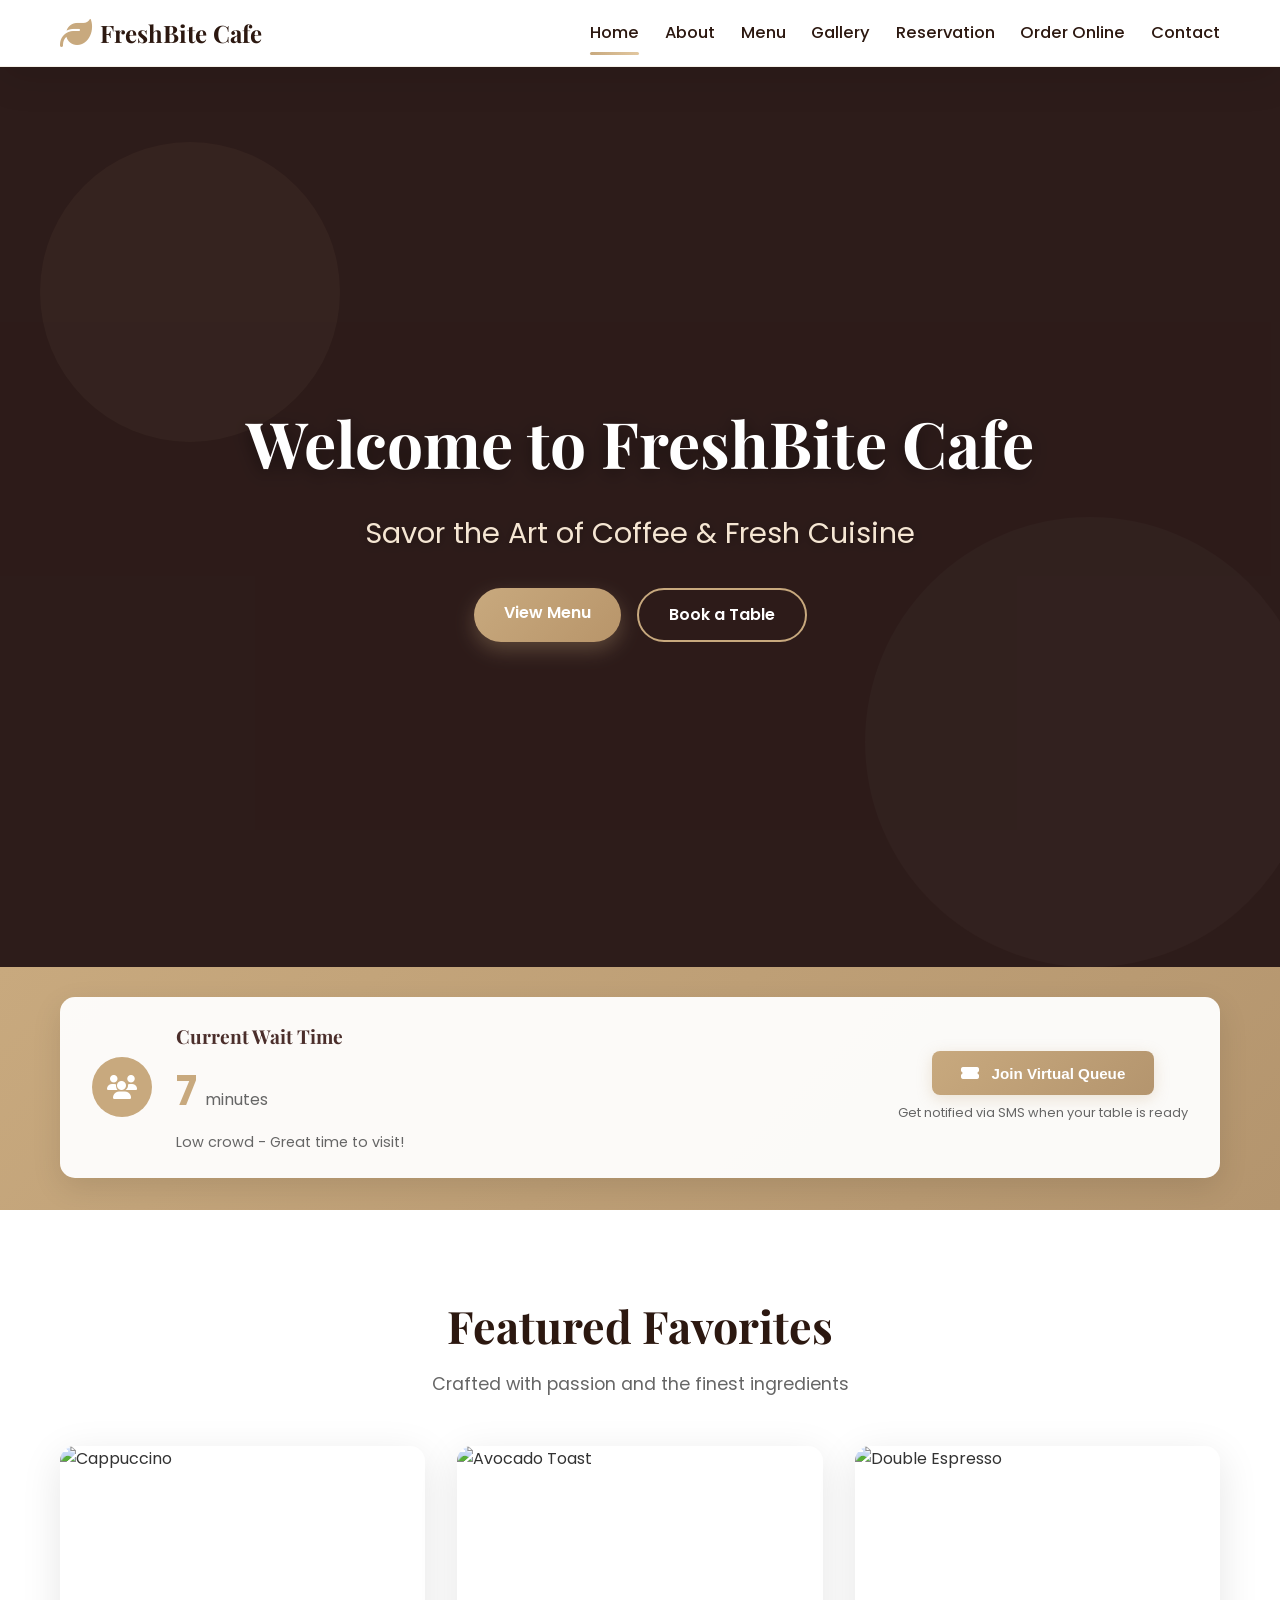
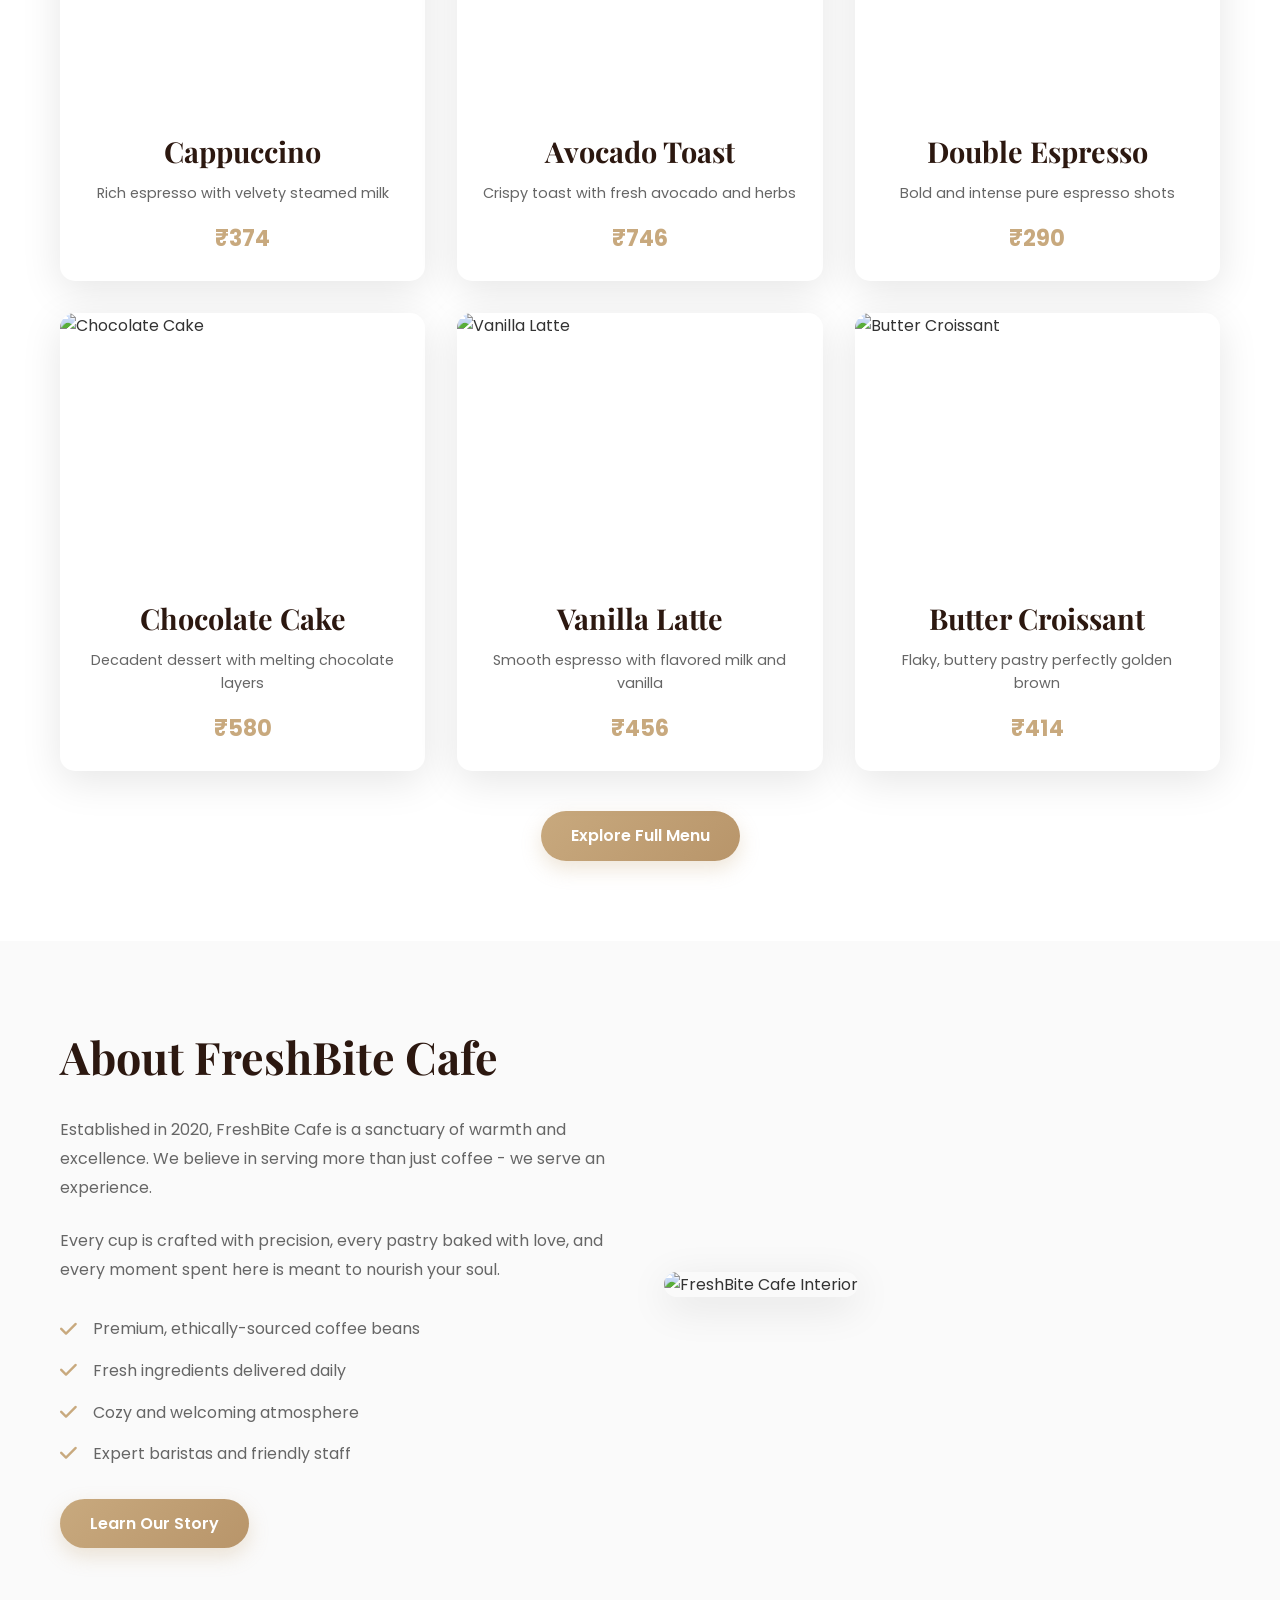
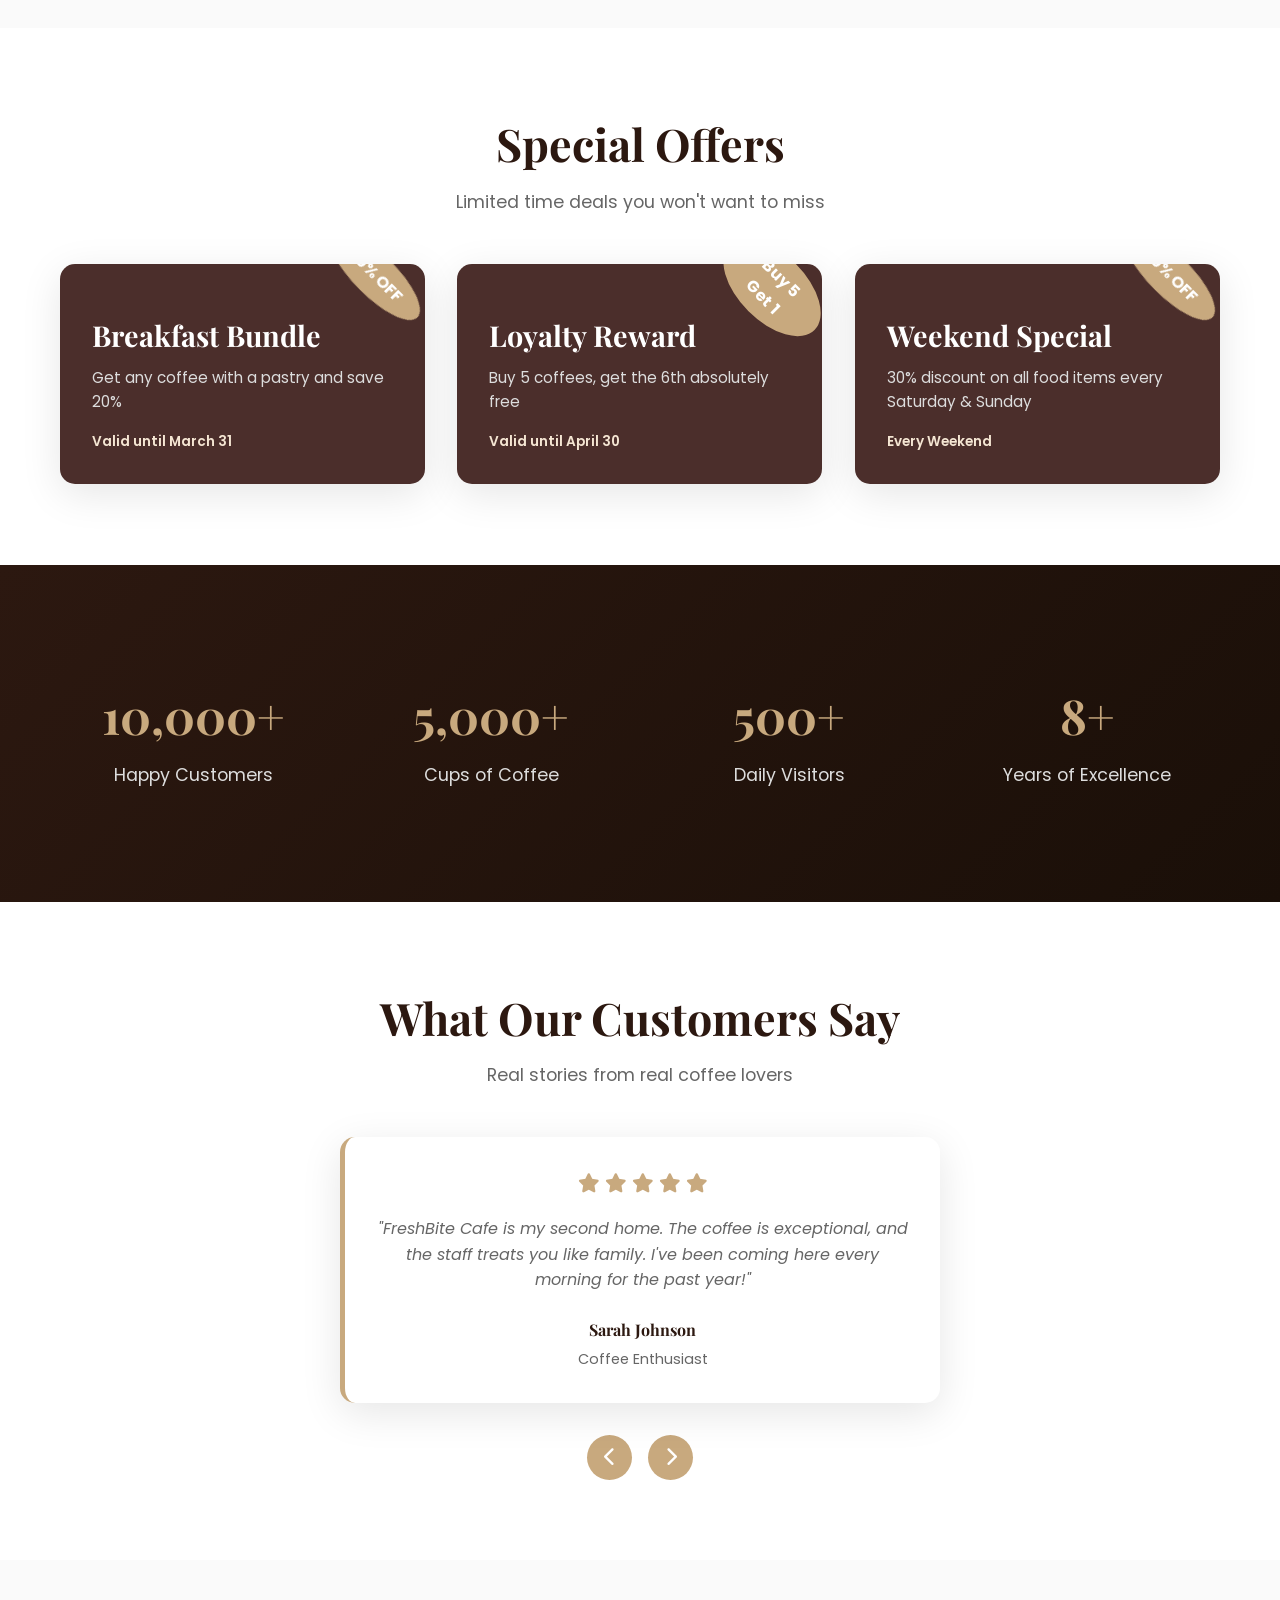
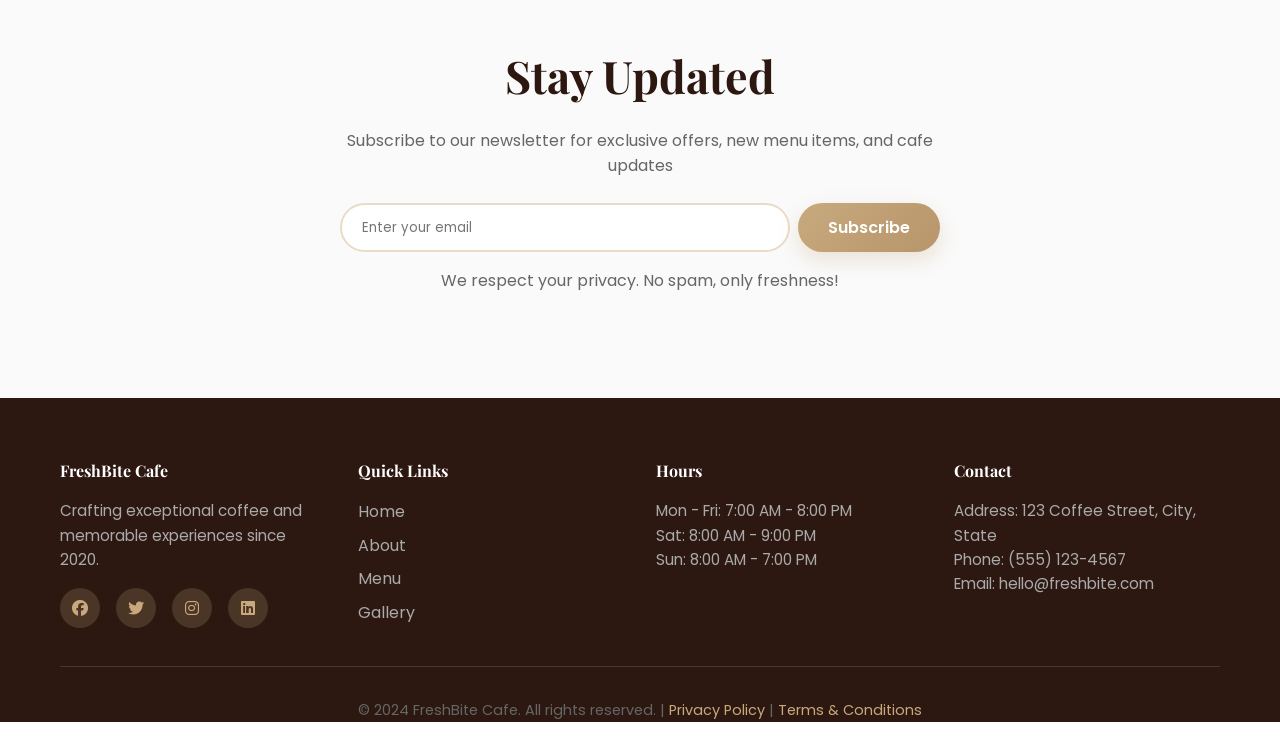
==== commit 455c71ff: "Updated UI and fixed bugs" ====
--- a/index.html
+++ b/index.html
@@ -8,6 +8,7 @@
     <meta name="author" content="FreshBite Cafe">
     <title>FreshBite Cafe - Premium Coffee & Dining Experience</title>
     <link rel="stylesheet" href="css/style.css">
+    <link rel="stylesheet" href="css/pages.css">
     <link href="https://cdnjs.cloudflare.com/ajax/libs/font-awesome/6.4.0/css/all.min.css" rel="stylesheet">
     <link href="https://fonts.googleapis.com/css2?family=Playfair+Display:wght@400;500;600;700&family=Poppins:wght@300;400;500;600;700&display=swap" rel="stylesheet">
 </head>
--- a/css/pages.css
+++ b/css/pages.css
@@ -0,0 +1,888 @@
+/* Shared styles for all non-home pages */
+
+.inner-page .page-header {
+    position: relative;
+    overflow: hidden;
+}
+
+.inner-page .page-header h1 {
+    color: var(--white);
+    text-shadow: 0 4px 14px rgba(0, 0, 0, 0.35);
+}
+
+.inner-page .page-header p {
+    color: var(--light-color);
+}
+
+.inner-page .section-padding {
+    scroll-margin-top: 110px;
+}
+
+/* ===== QUEUE STATUS SECTION (Homepage) ===== */
+.queue-status-section {
+    background: linear-gradient(135deg, #C8A97E 0%, #B4956E 100%);
+    padding: 2rem 0;
+    margin-top: -2px;
+}
+
+.queue-status-container {
+    display: flex;
+    justify-content: space-between;
+    align-items: center;
+    gap: 2rem;
+    padding: 1.5rem 2rem;
+    background: rgba(255, 255, 255, 0.95);
+    border-radius: 15px;
+    box-shadow: 0 10px 30px rgba(0, 0, 0, 0.1);
+}
+
+.queue-left {
+    display: flex;
+    align-items: center;
+    gap: 1.5rem;
+    flex: 1;
+}
+
+.queue-icon {
+    background: #C8A97E;
+    color: white;
+    width: 60px;
+    height: 60px;
+    border-radius: 50%;
+    display: flex;
+    align-items: center;
+    justify-content: center;
+    font-size: 1.5rem;
+}
+
+.queue-info h3 {
+    margin: 0 0 0.5rem 0;
+    color: #4B2E2B;
+    font-size: 1.2rem;
+}
+
+.wait-time {
+    display: flex;
+    align-items: baseline;
+    gap: 0.5rem;
+    margin-bottom: 0.5rem;
+}
+
+.time-number {
+    font-size: 2.5rem;
+    font-weight: 700;
+    color: #C8A97E;
+}
+
+.time-unit {
+    font-size: 1rem;
+    color: #666;
+}
+
+.queue-status-text {
+    margin: 0;
+    color: #666;
+    font-size: 0.9rem;
+}
+
+.queue-right {
+    text-align: center;
+}
+
+.join-queue-btn {
+    background: linear-gradient(135deg, #C8A97E 0%, #B4956E 100%);
+    color: white;
+    border: none;
+    padding: 0.85rem 1.8rem;
+    border-radius: 8px;
+    font-size: 0.95rem;
+    font-weight: 600;
+    cursor: pointer;
+    transition: all 0.3s ease;
+    box-shadow: 0 4px 15px rgba(200, 169, 126, 0.3);
+    display: inline-flex;
+    align-items: center;
+    justify-content: center;
+    gap: 0.8rem;
+    white-space: nowrap;
+}
+
+.join-queue-btn:hover {
+    background: linear-gradient(135deg, #B4956E 0%, #9f835d 100%);
+    transform: translateY(-2px);
+    box-shadow: 0 8px 20px rgba(200, 169, 126, 0.4);
+}
+
+.join-queue-btn:active {
+    transform: translateY(0);
+    box-shadow: 0 2px 8px rgba(200, 169, 126, 0.3);
+}
+
+.join-queue-btn i {
+    font-size: 1rem;
+    display: inline-flex;
+    align-items: center;
+    justify-content: center;
+    line-height: 1;
+}
+
+.queue-note {
+    margin: 0.5rem 0 0 0;
+    font-size: 0.8rem;
+    color: #666;
+}
+
+/* Queue Modal */
+.modal-overlay {
+    position: fixed;
+    top: 0;
+    left: 0;
+    right: 0;
+    bottom: 0;
+    width: 100%;
+    height: 100%;
+    background: rgba(0, 0, 0, 0.65);
+    display: none;
+    align-items: center;
+    justify-content: center;
+    z-index: 10000;
+    backdrop-filter: blur(4px);
+}
+
+.modal-overlay.active {
+    display: flex;
+}
+
+.modal-content {
+    background: white;
+    border-radius: 12px;
+    padding: 2rem;
+    width: 360px;
+    position: relative;
+    box-shadow: 0 30px 70px rgba(0, 0, 0, 0.35);
+    animation: modalSlideIn 0.4s cubic-bezier(0.34, 1.56, 0.64, 1);
+}
+
+@keyframes modalSlideIn {
+    from {
+        opacity: 0;
+        transform: translateY(-50px) scale(0.85);
+    }
+    to {
+        opacity: 1;
+        transform: translateY(0) scale(1);
+    }
+}
+
+@media (max-width: 500px) {
+    .modal-content {
+        width: calc(100% - 2rem);
+        padding: 1.8rem;
+    }
+}
+
+.modal-close {
+    position: absolute;
+    top: 0.8rem;
+    right: 0.8rem;
+    background: #e8e8e8;
+    border: none;
+    font-size: 1.3rem;
+    color: #555;
+    cursor: pointer;
+    width: 36px;
+    height: 36px;
+    display: flex;
+    align-items: center;
+    justify-content: center;
+    border-radius: 50%;
+    transition: all 0.3s ease;
+    z-index: 10001;
+    padding: 0;
+}
+
+.modal-close:hover {
+    background: #c0c0c0;
+    color: #111;
+    transform: rotate(90deg);
+}
+
+.modal-header {
+    text-align: center;
+    margin-bottom: 1.8rem;
+    margin-top: 0.3rem;
+    display: flex;
+    flex-direction: column;
+    align-items: center;
+    gap: 0.5rem;
+}
+
+.modal-header i {
+    font-size: 2.8rem;
+    color: #C8A97E;
+}
+
+.modal-header h2 {
+    margin: 0;
+    color: #2C1810;
+    font-size: 1.6rem;
+    font-weight: 700;
+}
+
+.queue-form .form-group {
+    margin-bottom: 1.4rem;
+    display: flex;
+    flex-direction: column;
+}
+
+.queue-form label {
+    display: block;
+    margin-bottom: 0.5rem;
+    color: #2C1810;
+    font-weight: 600;
+    font-size: 0.92rem;
+}
+
+.queue-form input,
+.queue-form select {
+    width: 100%;
+    padding: 0.8rem 0.95rem;
+    border: 2px solid #d4c5b3;
+    border-radius: 6px;
+    font-size: 0.96rem;
+    font-family: var(--font-body);
+    background-color: #fdfcfb;
+    transition: all 0.25s ease;
+    height: 44px;
+    color: #333;
+    box-sizing: border-box;
+}
+
+.queue-form select {
+    appearance: none;
+    background-image: url('data:image/svg+xml;charset=UTF-8,%3csvg xmlns=%22http://www.w3.org/2000/svg%22 viewBox=%220 0 24 24%22 fill=%22none%22 stroke=%22%23C8A97E%22 stroke-width=%222.5%22%3e%3cpolyline points=%226 9 12 15 18 9%22%3e%3c/polyline%3e%3c/svg%3e');
+    background-repeat: no-repeat;
+    background-position: right 0.7rem center;
+    background-size: 16px;
+    padding-right: 2.6rem;
+    cursor: pointer;
+}
+
+.queue-form input::placeholder {
+    color: #aaa;
+    opacity: 1;
+}
+
+.queue-form input:focus,
+.queue-form select:focus {
+    outline: none;
+    border-color: #C8A97E;
+    background-color: #fffffe;
+    box-shadow: 0 0 0 3px rgba(200, 169, 126, 0.18);
+}
+
+.queue-form input:hover,
+.queue-form select:hover {
+    border-color: #cdb99e;
+}
+
+.submit-queue-btn {
+    width: 100%;
+    background: linear-gradient(135deg, #C8A97E 0%, #B4956E 100%);
+    color: white;
+    border: none;
+    padding: 0.9rem;
+    border-radius: 6px;
+    font-size: 0.98rem;
+    font-weight: 600;
+    cursor: pointer;
+    transition: all 0.25s ease;
+    margin-top: 0.9rem;
+    display: flex;
+    align-items: center;
+    justify-content: center;
+    gap: 0.7rem;
+    height: 44px;
+    box-sizing: border-box;
+    white-space: nowrap;
+}
+
+.submit-queue-btn i {
+    font-size: 1rem;
+    display: inline-flex;
+    align-items: center;
+    justify-content: center;
+    line-height: 1;
+}
+
+.submit-queue-btn:hover {
+    background: linear-gradient(135deg, #B4956E 0%, #9f835d 100%);
+    transform: translateY(-1px);
+    box-shadow: 0 6px 18px rgba(200, 169, 126, 0.38);
+}
+
+.submit-queue-btn:active {
+    transform: translateY(0);
+    box-shadow: 0 3px 10px rgba(200, 169, 126, 0.25);
+}
+
+.queue-success {
+    text-align: center;
+    padding: 1.5rem 0;
+    animation: successPulse 0.5s ease;
+}
+
+@keyframes successPulse {
+    0% {
+        opacity: 0;
+        transform: scale(0.95);
+    }
+    100% {
+        opacity: 1;
+        transform: scale(1);
+    }
+}
+
+.queue-success i {
+    font-size: 4.5rem;
+    color: #27ae60;
+    margin-bottom: 1rem;
+    animation: iconBounce 0.6s ease;
+}
+
+@keyframes iconBounce {
+    0%, 100% {
+        transform: translateY(0);
+    }
+    50% {
+        transform: translateY(-10px);
+    }
+}
+
+.queue-success h3 {
+    color: #2C1810;
+    margin-bottom: 1rem;
+    font-size: 1.8rem;
+}
+
+.queue-success p {
+    margin: 0.75rem 0;
+    font-size: 1rem;
+    color: #666;
+}
+
+.queue-success strong {
+    color: #C8A97E;
+    font-size: 1.2rem;
+    font-weight: 700;
+}
+
+.success-note {
+    background: linear-gradient(135deg, #f0f9ff 0%, #e6f3ff 100%);
+    padding: 1.2rem;
+    border-radius: 10px;
+    margin: 1.5rem 0;
+    color: #333 !important;
+    font-size: 0.9rem !important;
+    border-left: 4px solid #C8A97E;
+}
+
+.close-success-btn {
+    margin-top: 1.75rem;
+    background: linear-gradient(135deg, #C8A97E 0%, #B4956E 100%);
+    color: white;
+    border: none;
+    padding: 0.85rem 2.5rem;
+    border-radius: 8px;
+    font-size: 1rem;
+    font-weight: 600;
+    cursor: pointer;
+    transition: all 0.3s ease;
+}
+
+.close-success-btn:hover {
+    background: linear-gradient(135deg, #B4956E 0%, #A0855F 100%);
+    transform: translateY(-2px);
+    box-shadow: 0 6px 20px rgba(200, 169, 126, 0.3);
+}
+
+/* ===== ORDER ONLINE PAGE ===== */
+.floating-cart-btn {
+    position: fixed;
+    bottom: 2rem;
+    right: 2rem;
+    width: 60px;
+    height: 60px;
+    background: #C8A97E;
+    color: white;
+    border: none;
+    border-radius: 50%;
+    font-size: 1.5rem;
+    cursor: pointer;
+    box-shadow: 0 4px 20px rgba(200, 169, 126, 0.4);
+    z-index: 1000;
+    transition: all 0.3s ease;
+}
+
+.floating-cart-btn:hover {
+    transform: scale(1.1);
+    background: #B4956E;
+}
+
+.cart-badge {
+    position: absolute;
+    top: -5px;
+    right: -5px;
+    background: #e74c3c;
+    color: white;
+    width: 25px;
+    height: 25px;
+    border-radius: 50%;
+    display: none;
+    align-items: center;
+    justify-content: center;
+    font-size: 0.75rem;
+    font-weight: 700;
+}
+
+.order-section {
+    background: #f8f9fa;
+}
+
+.order-layout {
+    display: grid;
+    grid-template-columns: 1fr 400px;
+    gap: 2rem;
+    align-items: start;
+}
+
+.order-menu {
+    background: white;
+    border-radius: 15px;
+    padding: 2rem;
+    box-shadow: 0 4px 15px rgba(0, 0, 0, 0.05);
+}
+
+.order-header {
+    margin-bottom: 2rem;
+}
+
+.order-header h2 {
+    color: #4B2E2B;
+    margin-bottom: 1rem;
+}
+
+.order-filter-buttons {
+    display: flex;
+    flex-wrap: wrap;
+    gap: 0.75rem;
+}
+
+.order-filter-btn {
+    background: #f5f5f5;
+    color: #666;
+    border: 2px solid transparent;
+    padding: 0.5rem 1.5rem;
+    border-radius: 25px;
+    cursor: pointer;
+    transition: all 0.3s ease;
+    font-weight: 500;
+}
+
+.order-filter-btn:hover {
+    background: #e8e8e8;
+}
+
+.order-filter-btn.active {
+    background: #C8A97E;
+    color: white;
+    border-color: #C8A97E;
+}
+
+.order-items-grid {
+    display: grid;
+    grid-template-columns: repeat(auto-fill, minmax(280px, 1fr));
+    gap: 1.5rem;
+}
+
+.order-item {
+    background: white;
+    border: 2px solid #f0f0f0;
+    border-radius: 15px;
+    overflow: hidden;
+    transition: all 0.3s ease;
+}
+
+.order-item:hover {
+    box-shadow: 0 8px 25px rgba(0, 0, 0, 0.1);
+    transform: translateY(-5px);
+    border-color: #C8A97E;
+}
+
+.order-item-image {
+    width: 100%;
+    height: 180px;
+    overflow: hidden;
+}
+
+.order-item-image img {
+    width: 100%;
+    height: 100%;
+    object-fit: cover;
+    transition: transform 0.3s ease;
+}
+
+.order-item:hover .order-item-image img {
+    transform: scale(1.1);
+}
+
+.order-item-details {
+    padding: 1rem;
+}
+
+.order-item-details h3 {
+    color: #4B2E2B;
+    margin-bottom: 0.5rem;
+    font-size: 1.1rem;
+}
+
+.order-item-details p {
+    color: #666;
+    font-size: 0.9rem;
+    margin-bottom: 1rem;
+    line-height: 1.5;
+}
+
+.order-item-footer {
+    display: flex;
+    justify-content: space-between;
+    align-items: center;
+}
+
+.order-price {
+    font-size: 1.3rem;
+    font-weight: 700;
+    color: #C8A97E;
+}
+
+.add-to-cart-btn {
+    background: #C8A97E;
+    color: white;
+    border: none;
+    padding: 0.5rem 1.25rem;
+    border-radius: 25px;
+    cursor: pointer;
+    transition: all 0.3s ease;
+    font-weight: 600;
+}
+
+.add-to-cart-btn:hover {
+    background: #B4956E;
+    transform: translateY(-2px);
+}
+
+.add-to-cart-btn i {
+    margin-right: 0.3rem;
+}
+
+/* Cart Sidebar */
+.cart-sidebar {
+    background: white;
+    border-radius: 15px;
+    padding: 1.5rem;
+    box-shadow: 0 4px 15px rgba(0, 0, 0, 0.1);
+    position: sticky;
+    top: 120px;
+    max-height: calc(100vh - 150px);
+    display: flex;
+    flex-direction: column;
+}
+
+.cart-header {
+    display: flex;
+    justify-content: space-between;
+    align-items: center;
+    margin-bottom: 1.5rem;
+    padding-bottom: 1rem;
+    border-bottom: 2px solid #f0f0f0;
+}
+
+.cart-header h3 {
+    color: #4B2E2B;
+    margin: 0;
+    font-size: 1.3rem;
+}
+
+.cart-header h3 i {
+    margin-right: 0.5rem;
+    color: #C8A97E;
+}
+
+.close-cart-btn {
+    display: none;
+    background: none;
+    border: none;
+    font-size: 1.5rem;
+    color: #999;
+    cursor: pointer;
+    transition: color 0.3s ease;
+}
+
+.close-cart-btn:hover {
+    color: #333;
+}
+
+.cart-items {
+    flex: 1;
+    overflow-y: auto;
+    margin-bottom: 1rem;
+}
+
+.empty-cart {
+    text-align: center;
+    padding: 2rem 1rem;
+    color: #999;
+}
+
+.empty-cart i {
+    font-size: 3rem;
+    margin-bottom: 0.5rem;
+    opacity: 0.5;
+}
+
+.empty-cart p {
+    margin: 0.5rem 0;
+    font-weight: 600;
+}
+
+.empty-cart small {
+    font-size: 0.85rem;
+}
+
+.cart-item {
+    background: #f8f9fa;
+    border-radius: 10px;
+    padding: 1rem;
+    margin-bottom: 1rem;
+}
+
+.cart-item-info h4 {
+    color: #4B2E2B;
+    margin: 0 0 0.5rem 0;
+    font-size: 1rem;
+}
+
+.cart-item-price {
+    color: #C8A97E;
+    font-weight: 700;
+    margin: 0 0 0.75rem 0;
+}
+
+.cart-item-controls {
+    display: flex;
+    align-items: center;
+    gap: 0.5rem;
+}
+
+.qty-btn {
+    background: #C8A97E;
+    color: white;
+    border: none;
+    width: 30px;
+    height: 30px;
+    border-radius: 50%;
+    cursor: pointer;
+    display: flex;
+    align-items: center;
+    justify-content: center;
+    transition: all 0.3s ease;
+}
+
+.qty-btn:hover {
+    background: #B4956E;
+}
+
+.qty {
+    min-width: 30px;
+    text-align: center;
+    font-weight: 600;
+}
+
+.remove-btn {
+    background: #e74c3c;
+    color: white;
+    border: none;
+    width: 30px;
+    height: 30px;
+    border-radius: 50%;
+    cursor: pointer;
+    display: flex;
+    align-items: center;
+    justify-content: center;
+    margin-left: auto;
+    transition: all 0.3s ease;
+}
+
+.remove-btn:hover {
+    background: #c0392b;
+}
+
+.cart-footer {
+    border-top: 2px solid #f0f0f0;
+    padding-top: 1rem;
+}
+
+.cart-summary {
+    margin-bottom: 1rem;
+}
+
+.summary-row {
+    display: flex;
+    justify-content: space-between;
+    margin-bottom: 0.75rem;
+    color: #666;
+}
+
+.summary-row.total {
+    font-size: 1.2rem;
+    font-weight: 700;
+    color: #4B2E2B;
+    padding-top: 0.75rem;
+    border-top: 2px solid #f0f0f0;
+}
+
+.summary-row.total span:last-child {
+    color: #C8A97E;
+}
+
+.pickup-time {
+    margin-bottom: 1rem;
+}
+
+.pickup-time label {
+    display: block;
+    margin-bottom: 0.5rem;
+    color: #4B2E2B;
+    font-weight: 600;
+    font-size: 0.9rem;
+}
+
+.pickup-time label i {
+    margin-right: 0.3rem;
+    color: #C8A97E;
+}
+
+.pickup-time select {
+    width: 100%;
+    padding: 0.75rem;
+    border: 2px solid #e0e0e0;
+    border-radius: 10px;
+    font-size: 1rem;
+    cursor: pointer;
+    transition: border-color 0.3s ease;
+}
+
+.pickup-time select:focus {
+    outline: none;
+    border-color: #C8A97E;
+}
+
+.checkout-btn {
+    width: 100%;
+    background: #C8A97E;
+    color: white;
+    border: none;
+    padding: 1rem;
+    border-radius: 10px;
+    font-size: 1.1rem;
+    font-weight: 600;
+    cursor: pointer;
+    transition: all 0.3s ease;
+}
+
+.checkout-btn:hover {
+    background: #B4956E;
+    transform: translateY(-2px);
+}
+
+.checkout-btn i {
+    margin-right: 0.5rem;
+}
+
+/* ===== RESPONSIVE STYLES ===== */
+@media (max-width: 991px) {
+    .order-layout {
+        grid-template-columns: 1fr;
+    }
+    
+    .cart-sidebar {
+        position: fixed;
+        top: 0;
+        right: -100%;
+        width: 90%;
+        max-width: 400px;
+        height: 100vh;
+        max-height: 100vh;
+        z-index: 9999;
+        transition: right 0.3s ease;
+        border-radius: 0;
+    }
+    
+    .cart-sidebar.active {
+        right: 0;
+    }
+    
+    .close-cart-btn {
+        display: block;
+    }
+    
+    .floating-cart-btn {
+        display: flex;
+        align-items: center;
+        justify-content: center;
+    }
+}
+
+@media (max-width: 768px) {
+    .queue-status-container {
+        flex-direction: column;
+        text-align: center;
+    }
+    
+    .queue-left {
+        flex-direction: column;
+    }
+    
+    .order-items-grid {
+        grid-template-columns: 1fr;
+    }
+    
+    .order-filter-buttons {
+        justify-content: center;
+    }
+}
+
+@media (max-width: 480px) {
+    .queue-icon {
+        width: 50px;
+        height: 50px;
+        font-size: 1.2rem;
+    }
+    
+    .time-number {
+        font-size: 2rem;
+    }
+    
+    .join-queue-btn {
+        padding: 0.75rem 1.5rem;
+        font-size: 0.9rem;
+    }
+    
+    .modal-content {
+        padding: 1.5rem;
+    }
+    
+    .cart-sidebar {
+        width: 100%;
+    }
+}
